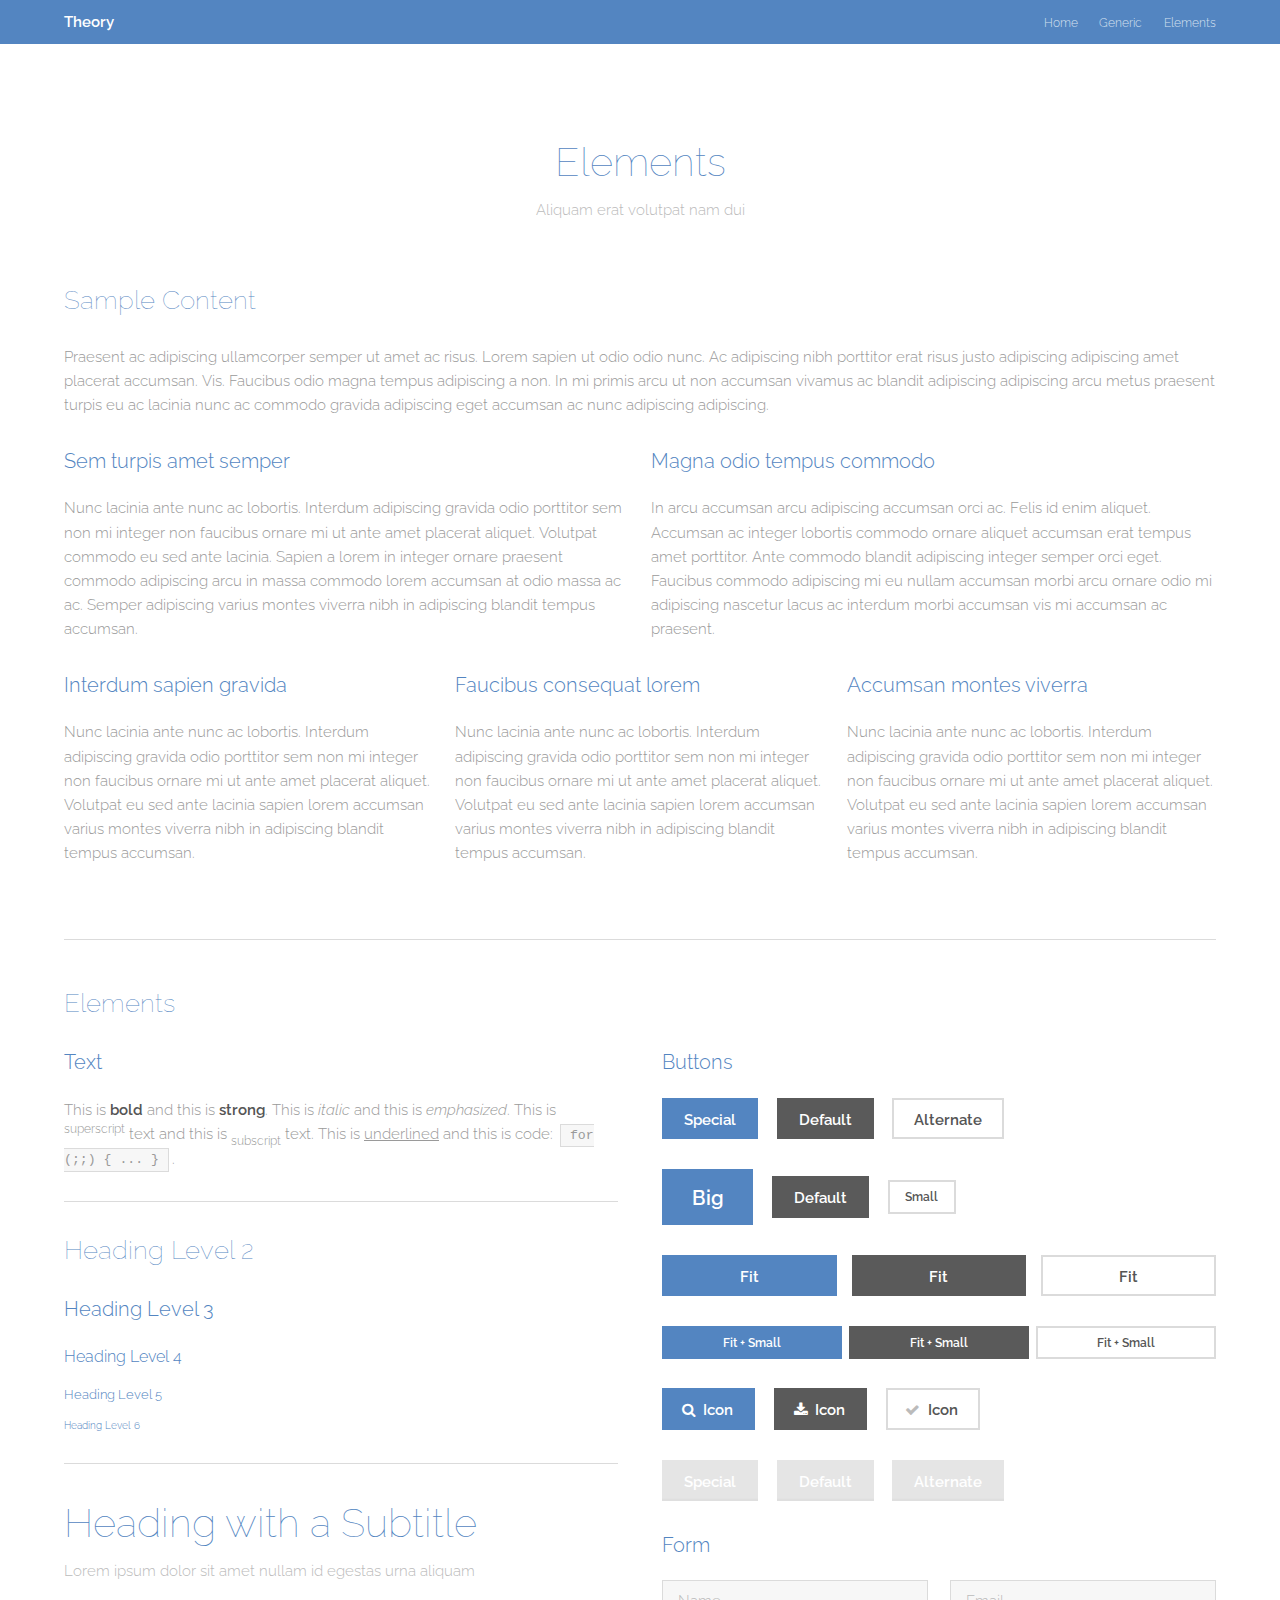
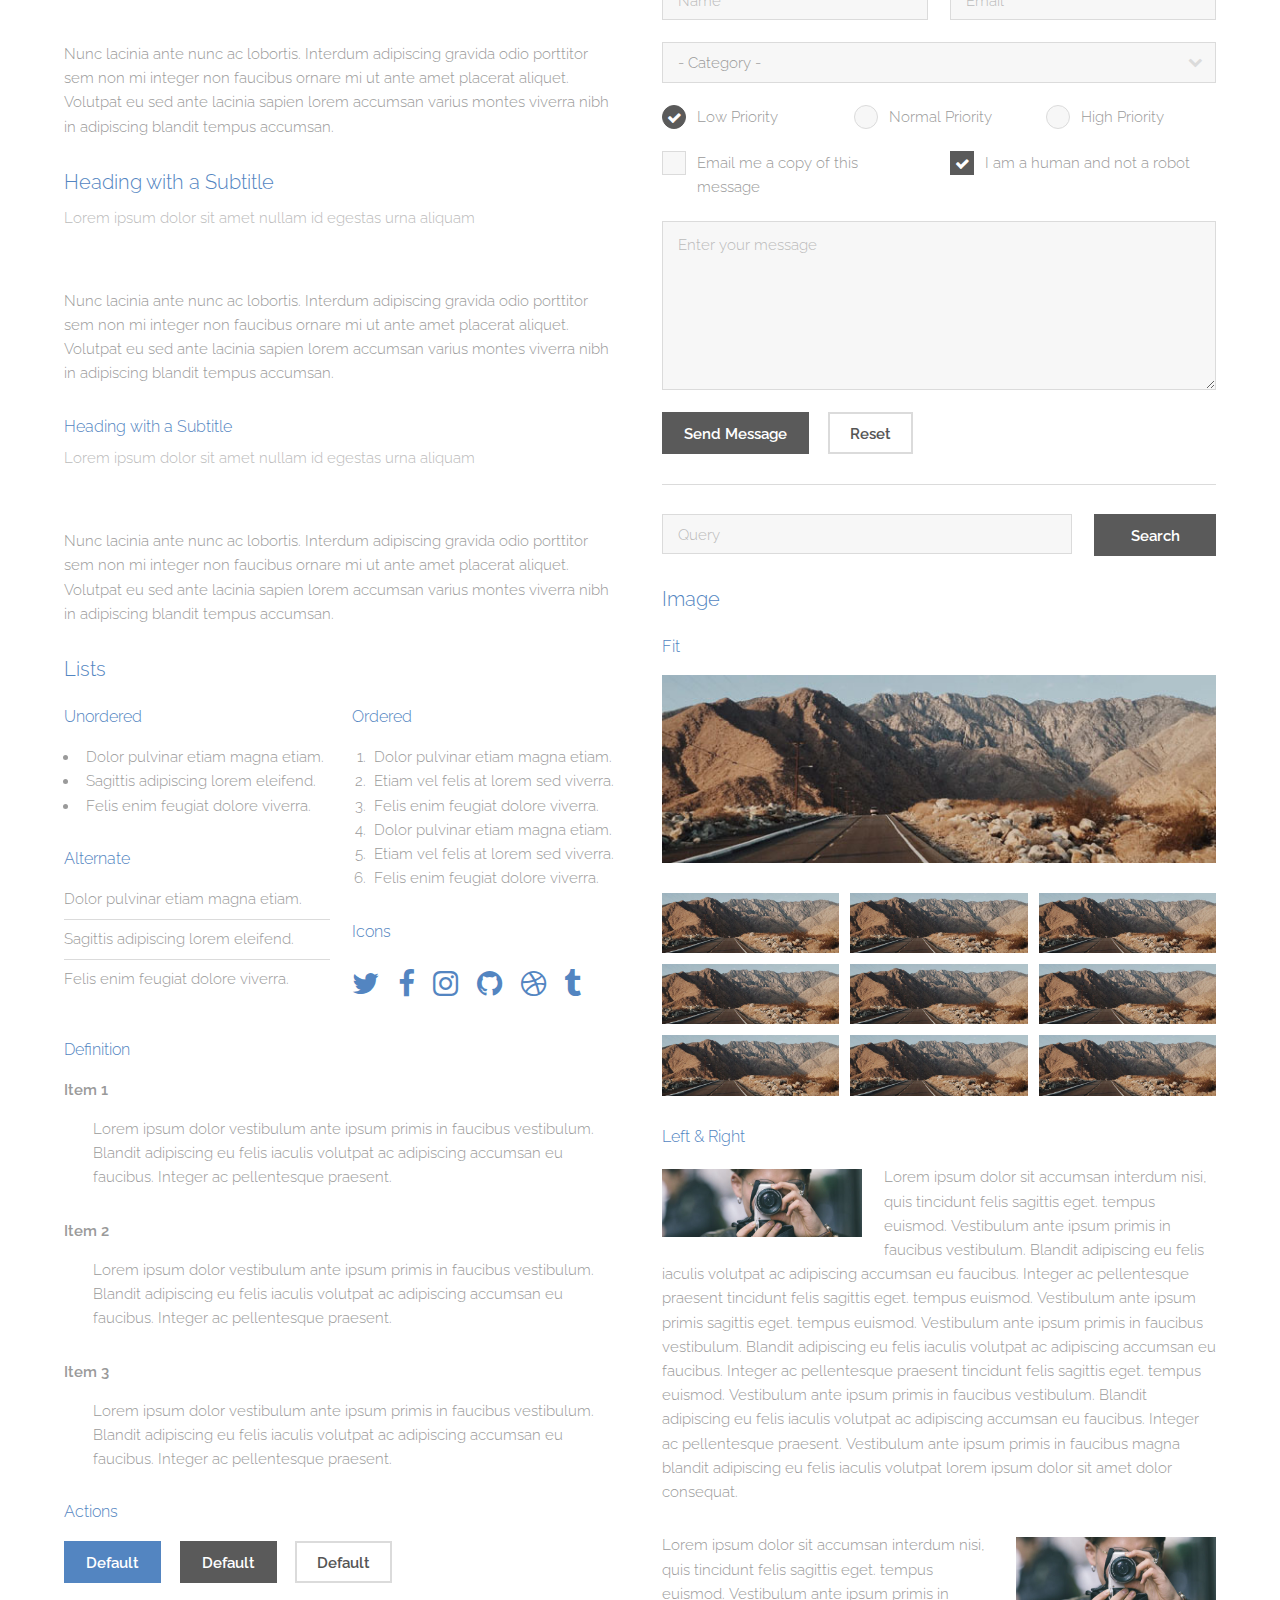
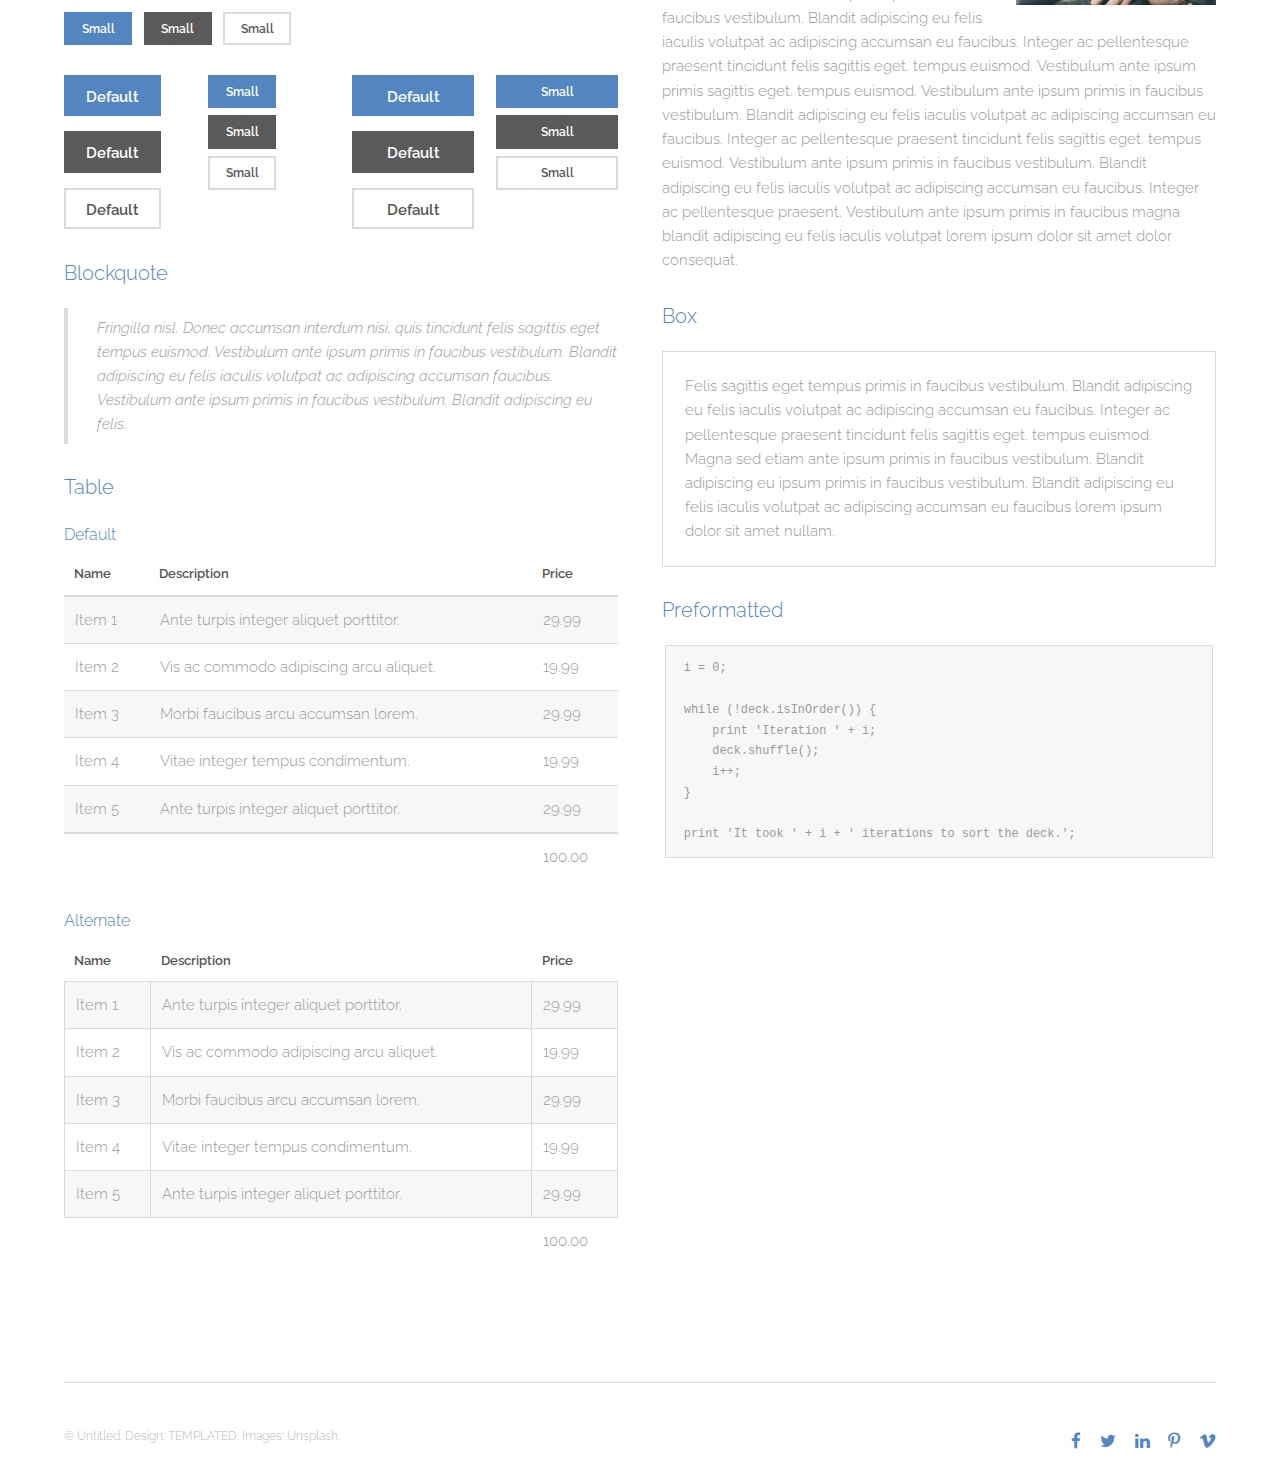
==== contact.html @ aeb9e00b "First commit" ====
<!DOCTYPE HTML>
<!--
	Theory by TEMPLATED
	templated.co @templatedco
	Released for free under the Creative Commons Attribution 3.0 license (templated.co/license)
-->
<html>
	<head>
		<title>Elements - Theory by TEMPLATED</title>
		<meta charset="utf-8" />
		<meta name="viewport" content="width=device-width, initial-scale=1" />
		<link rel="stylesheet" href="assets/css/main.css" />
	</head>
	<body class="subpage">

		<!-- Header -->
			<header id="header">
				<div class="inner">
					<a href="index.html" class="logo">Theory</a>
					<nav id="nav">
						<a href="index.html">Home</a>
						<a href="generic.html">Generic</a>
						<a href="elements.html">Elements</a>
					</nav>
					<a href="#navPanel" class="navPanelToggle"><span class="fa fa-bars"></span></a>
				</div>
			</header>

		<!-- Main -->
			<section id="main" class="wrapper">
				<div class="inner">
					<header class="align-center">
						<h2>Elements</h2>
						<p>Aliquam erat volutpat nam dui </p>
					</header>

				<!-- Content -->
					<h2 id="content">Sample Content</h2>
					<p>Praesent ac adipiscing ullamcorper semper ut amet ac risus. Lorem sapien ut odio odio nunc. Ac adipiscing nibh porttitor erat risus justo adipiscing adipiscing amet placerat accumsan. Vis. Faucibus odio magna tempus adipiscing a non. In mi primis arcu ut non accumsan vivamus ac blandit adipiscing adipiscing arcu metus praesent turpis eu ac lacinia nunc ac commodo gravida adipiscing eget accumsan ac nunc adipiscing adipiscing.</p>
					<div class="row">
						<div class="6u 12u$(small)">
							<h3>Sem turpis amet semper</h3>
							<p>Nunc lacinia ante nunc ac lobortis. Interdum adipiscing gravida odio porttitor sem non mi integer non faucibus ornare mi ut ante amet placerat aliquet. Volutpat commodo eu sed ante lacinia. Sapien a lorem in integer ornare praesent commodo adipiscing arcu in massa commodo lorem accumsan at odio massa ac ac. Semper adipiscing varius montes viverra nibh in adipiscing blandit tempus accumsan.</p>
						</div>
						<div class="6u$ 12u$(small)">
							<h3>Magna odio tempus commodo</h3>
							<p>In arcu accumsan arcu adipiscing accumsan orci ac. Felis id enim aliquet. Accumsan ac integer lobortis commodo ornare aliquet accumsan erat tempus amet porttitor. Ante commodo blandit adipiscing integer semper orci eget. Faucibus commodo adipiscing mi eu nullam accumsan morbi arcu ornare odio mi adipiscing nascetur lacus ac interdum morbi accumsan vis mi accumsan ac praesent.</p>
						</div>
						<!-- Break -->
						<div class="4u 12u$(medium)">
							<h3>Interdum sapien gravida</h3>
							<p>Nunc lacinia ante nunc ac lobortis. Interdum adipiscing gravida odio porttitor sem non mi integer non faucibus ornare mi ut ante amet placerat aliquet. Volutpat eu sed ante lacinia sapien lorem accumsan varius montes viverra nibh in adipiscing blandit tempus accumsan.</p>
						</div>
						<div class="4u 12u$(medium)">
							<h3>Faucibus consequat lorem</h3>
							<p>Nunc lacinia ante nunc ac lobortis. Interdum adipiscing gravida odio porttitor sem non mi integer non faucibus ornare mi ut ante amet placerat aliquet. Volutpat eu sed ante lacinia sapien lorem accumsan varius montes viverra nibh in adipiscing blandit tempus accumsan.</p>
						</div>
						<div class="4u$ 12u$(medium)">
							<h3>Accumsan montes viverra</h3>
							<p>Nunc lacinia ante nunc ac lobortis. Interdum adipiscing gravida odio porttitor sem non mi integer non faucibus ornare mi ut ante amet placerat aliquet. Volutpat eu sed ante lacinia sapien lorem accumsan varius montes viverra nibh in adipiscing blandit tempus accumsan.</p>
						</div>
					</div>

				<hr class="major" />

				<!-- Elements -->
					<h2 id="elements">Elements</h2>
					<div class="row 200%">
						<div class="6u 12u$(medium)">

							<!-- Text stuff -->
								<h3>Text</h3>
								<p>This is <b>bold</b> and this is <strong>strong</strong>. This is <i>italic</i> and this is <em>emphasized</em>.
								This is <sup>superscript</sup> text and this is <sub>subscript</sub> text.
								This is <u>underlined</u> and this is code: <code>for (;;) { ... }</code>.</p>
								<hr />
								<h2>Heading Level 2</h2>
								<h3>Heading Level 3</h3>
								<h4>Heading Level 4</h4>
								<h5>Heading Level 5</h5>
								<h6>Heading Level 6</h6>
								<hr />
								<header>
									<h2>Heading with a Subtitle</h2>
									<p>Lorem ipsum dolor sit amet nullam id egestas urna aliquam</p>
								</header>
								<p>Nunc lacinia ante nunc ac lobortis. Interdum adipiscing gravida odio porttitor sem non mi integer non faucibus ornare mi ut ante amet placerat aliquet. Volutpat eu sed ante lacinia sapien lorem accumsan varius montes viverra nibh in adipiscing blandit tempus accumsan.</p>
								<header>
									<h3>Heading with a Subtitle</h3>
									<p>Lorem ipsum dolor sit amet nullam id egestas urna aliquam</p>
								</header>
								<p>Nunc lacinia ante nunc ac lobortis. Interdum adipiscing gravida odio porttitor sem non mi integer non faucibus ornare mi ut ante amet placerat aliquet. Volutpat eu sed ante lacinia sapien lorem accumsan varius montes viverra nibh in adipiscing blandit tempus accumsan.</p>
								<header>
									<h4>Heading with a Subtitle</h4>
									<p>Lorem ipsum dolor sit amet nullam id egestas urna aliquam</p>
								</header>
								<p>Nunc lacinia ante nunc ac lobortis. Interdum adipiscing gravida odio porttitor sem non mi integer non faucibus ornare mi ut ante amet placerat aliquet. Volutpat eu sed ante lacinia sapien lorem accumsan varius montes viverra nibh in adipiscing blandit tempus accumsan.</p>

							<!-- Lists -->
								<h3>Lists</h3>
								<div class="row">
									<div class="6u 12u$(small)">

										<h4>Unordered</h4>
										<ul>
											<li>Dolor pulvinar etiam magna etiam.</li>
											<li>Sagittis adipiscing lorem eleifend.</li>
											<li>Felis enim feugiat dolore viverra.</li>
										</ul>

										<h4>Alternate</h4>
										<ul class="alt">
											<li>Dolor pulvinar etiam magna etiam.</li>
											<li>Sagittis adipiscing lorem eleifend.</li>
											<li>Felis enim feugiat dolore viverra.</li>
										</ul>

									</div>
									<div class="6u$ 12u$(small)">

										<h4>Ordered</h4>
										<ol>
											<li>Dolor pulvinar etiam magna etiam.</li>
											<li>Etiam vel felis at lorem sed viverra.</li>
											<li>Felis enim feugiat dolore viverra.</li>
											<li>Dolor pulvinar etiam magna etiam.</li>
											<li>Etiam vel felis at lorem sed viverra.</li>
											<li>Felis enim feugiat dolore viverra.</li>
										</ol>

										<h4>Icons</h4>
										<ul class="icons">
											<li><a href="#" class="icon fa-twitter"><span class="label">Twitter</span></a></li>
											<li><a href="#" class="icon fa-facebook"><span class="label">Facebook</span></a></li>
											<li><a href="#" class="icon fa-instagram"><span class="label">Instagram</span></a></li>
											<li><a href="#" class="icon fa-github"><span class="label">Github</span></a></li>
											<li><a href="#" class="icon fa-dribbble"><span class="label">Dribbble</span></a></li>
											<li><a href="#" class="icon fa-tumblr"><span class="label">Tumblr</span></a></li>
										</ul>

									</div>
								</div>
								<h4>Definition</h4>
								<dl>
									<dt>Item 1</dt>
									<dd>
										<p>Lorem ipsum dolor vestibulum ante ipsum primis in faucibus vestibulum. Blandit adipiscing eu felis iaculis volutpat ac adipiscing accumsan eu faucibus. Integer ac pellentesque praesent.</p>
									</dd>
									<dt>Item 2</dt>
									<dd>
										<p>Lorem ipsum dolor vestibulum ante ipsum primis in faucibus vestibulum. Blandit adipiscing eu felis iaculis volutpat ac adipiscing accumsan eu faucibus. Integer ac pellentesque praesent.</p>
									</dd>
									<dt>Item 3</dt>
									<dd>
										<p>Lorem ipsum dolor vestibulum ante ipsum primis in faucibus vestibulum. Blandit adipiscing eu felis iaculis volutpat ac adipiscing accumsan eu faucibus. Integer ac pellentesque praesent.</p>
									</dd>
								</dl>

								<h4>Actions</h4>
								<ul class="actions">
									<li><a href="#" class="button special">Default</a></li>
									<li><a href="#" class="button">Default</a></li>
									<li><a href="#" class="button alt">Default</a></li>
								</ul>
								<ul class="actions small">
									<li><a href="#" class="button special small">Small</a></li>
									<li><a href="#" class="button small">Small</a></li>
									<li><a href="#" class="button alt small">Small</a></li>
								</ul>
								<div class="row">
									<div class="3u 12u$(small)">
										<ul class="actions vertical">
											<li><a href="#" class="button special">Default</a></li>
											<li><a href="#" class="button">Default</a></li>
											<li><a href="#" class="button alt">Default</a></li>
										</ul>
									</div>
									<div class="3u 12u$(small)">
										<ul class="actions vertical small">
											<li><a href="#" class="button special small">Small</a></li>
											<li><a href="#" class="button small">Small</a></li>
											<li><a href="#" class="button alt small">Small</a></li>
										</ul>
									</div>
									<div class="3u 12u$(small)">
										<ul class="actions vertical">
											<li><a href="#" class="button special fit">Default</a></li>
											<li><a href="#" class="button fit">Default</a></li>
											<li><a href="#" class="button alt fit">Default</a></li>
										</ul>
									</div>
									<div class="3u$ 12u$(small)">
										<ul class="actions vertical small">
											<li><a href="#" class="button special small fit">Small</a></li>
											<li><a href="#" class="button small fit">Small</a></li>
											<li><a href="#" class="button alt small fit">Small</a></li>
										</ul>
									</div>
								</div>

							<!-- Blockquote -->
								<h3>Blockquote</h3>
								<blockquote>Fringilla nisl. Donec accumsan interdum nisi, quis tincidunt felis sagittis eget tempus euismod. Vestibulum ante ipsum primis in faucibus vestibulum. Blandit adipiscing eu felis iaculis volutpat ac adipiscing accumsan faucibus. Vestibulum ante ipsum primis in faucibus vestibulum. Blandit adipiscing eu felis.</blockquote>

							<!-- Table -->
								<h3>Table</h3>

								<h4>Default</h4>
								<div class="table-wrapper">
									<table>
										<thead>
											<tr>
												<th>Name</th>
												<th>Description</th>
												<th>Price</th>
											</tr>
										</thead>
										<tbody>
											<tr>
												<td>Item 1</td>
												<td>Ante turpis integer aliquet porttitor.</td>
												<td>29.99</td>
											</tr>
											<tr>
												<td>Item 2</td>
												<td>Vis ac commodo adipiscing arcu aliquet.</td>
												<td>19.99</td>
											</tr>
											<tr>
												<td>Item 3</td>
												<td> Morbi faucibus arcu accumsan lorem.</td>
												<td>29.99</td>
											</tr>
											<tr>
												<td>Item 4</td>
												<td>Vitae integer tempus condimentum.</td>
												<td>19.99</td>
											</tr>
											<tr>
												<td>Item 5</td>
												<td>Ante turpis integer aliquet porttitor.</td>
												<td>29.99</td>
											</tr>
										</tbody>
										<tfoot>
											<tr>
												<td colspan="2"></td>
												<td>100.00</td>
											</tr>
										</tfoot>
									</table>
								</div>

								<h4>Alternate</h4>
								<div class="table-wrapper">
									<table class="alt">
										<thead>
											<tr>
												<th>Name</th>
												<th>Description</th>
												<th>Price</th>
											</tr>
										</thead>
										<tbody>
											<tr>
												<td>Item 1</td>
												<td>Ante turpis integer aliquet porttitor.</td>
												<td>29.99</td>
											</tr>
											<tr>
												<td>Item 2</td>
												<td>Vis ac commodo adipiscing arcu aliquet.</td>
												<td>19.99</td>
											</tr>
											<tr>
												<td>Item 3</td>
												<td> Morbi faucibus arcu accumsan lorem.</td>
												<td>29.99</td>
											</tr>
											<tr>
												<td>Item 4</td>
												<td>Vitae integer tempus condimentum.</td>
												<td>19.99</td>
											</tr>
											<tr>
												<td>Item 5</td>
												<td>Ante turpis integer aliquet porttitor.</td>
												<td>29.99</td>
											</tr>
										</tbody>
										<tfoot>
											<tr>
												<td colspan="2"></td>
												<td>100.00</td>
											</tr>
										</tfoot>
									</table>
								</div>

						</div>
						<div class="6u$ 12u$(medium)">

							<!-- Buttons -->
								<h3>Buttons</h3>
								<ul class="actions">
									<li><a href="#" class="button special">Special</a></li>
									<li><a href="#" class="button">Default</a></li>
									<li><a href="#" class="button alt">Alternate</a></li>
								</ul>
								<ul class="actions">
									<li><a href="#" class="button special big">Big</a></li>
									<li><a href="#" class="button">Default</a></li>
									<li><a href="#" class="button alt small">Small</a></li>
								</ul>
								<ul class="actions fit">
									<li><a href="#" class="button special fit">Fit</a></li>
									<li><a href="#" class="button fit">Fit</a></li>
									<li><a href="#" class="button alt fit">Fit</a></li>
								</ul>
								<ul class="actions fit small">
									<li><a href="#" class="button special fit small">Fit + Small</a></li>
									<li><a href="#" class="button fit small">Fit + Small</a></li>
									<li><a href="#" class="button alt fit small">Fit + Small</a></li>
								</ul>
								<ul class="actions">
									<li><a href="#" class="button special icon fa-search">Icon</a></li>
									<li><a href="#" class="button icon fa-download">Icon</a></li>
									<li><a href="#" class="button alt icon fa-check">Icon</a></li>
								</ul>
								<ul class="actions">
									<li><span class="button special disabled">Special</span></li>
									<li><span class="button disabled">Default</span></li>
									<li><span class="button alt disabled">Alternate</span></li>
								</ul>

							<!-- Form -->
								<h3>Form</h3>

								<form method="post" action="#">
									<div class="row uniform">
										<div class="6u 12u$(xsmall)">
											<input type="text" name="name" id="name" value="" placeholder="Name" />
										</div>
										<div class="6u$ 12u$(xsmall)">
											<input type="email" name="email" id="email" value="" placeholder="Email" />
										</div>
										<!-- Break -->
										<div class="12u$">
											<div class="select-wrapper">
												<select name="category" id="category">
													<option value="">- Category -</option>
													<option value="1">Manufacturing</option>
													<option value="1">Shipping</option>
													<option value="1">Administration</option>
													<option value="1">Human Resources</option>
												</select>
											</div>
										</div>
										<!-- Break -->
										<div class="4u 12u$(small)">
											<input type="radio" id="priority-low" name="priority" checked>
											<label for="priority-low">Low Priority</label>
										</div>
										<div class="4u 12u$(small)">
											<input type="radio" id="priority-normal" name="priority">
											<label for="priority-normal">Normal Priority</label>
										</div>
										<div class="4u$ 12u$(small)">
											<input type="radio" id="priority-high" name="priority">
											<label for="priority-high">High Priority</label>
										</div>
										<!-- Break -->
										<div class="6u 12u$(small)">
											<input type="checkbox" id="copy" name="copy">
											<label for="copy">Email me a copy of this message</label>
										</div>
										<div class="6u$ 12u$(small)">
											<input type="checkbox" id="human" name="human" checked>
											<label for="human">I am a human and not a robot</label>
										</div>
										<!-- Break -->
										<div class="12u$">
											<textarea name="message" id="message" placeholder="Enter your message" rows="6"></textarea>
										</div>
										<!-- Break -->
										<div class="12u$">
											<ul class="actions">
												<li><input type="submit" value="Send Message" /></li>
												<li><input type="reset" value="Reset" class="alt" /></li>
											</ul>
										</div>
									</div>
								</form>

								<hr />

								<form method="post" action="#">
									<div class="row uniform">
										<div class="9u 12u$(small)">
											<input type="text" name="query" id="query" value="" placeholder="Query" />
										</div>
										<div class="3u$ 12u$(small)">
											<input type="submit" value="Search" class="fit" />
										</div>
									</div>
								</form>

							<!-- Image -->
								<h3>Image</h3>

								<h4>Fit</h4>
								<span class="image fit"><img src="images/pic01.jpg" alt="" /></span>
								<div class="box alt">
									<div class="row 50% uniform">
										<div class="4u"><span class="image fit"><img src="images/pic01.jpg" alt="" /></span></div>
										<div class="4u"><span class="image fit"><img src="images/pic01.jpg" alt="" /></span></div>
										<div class="4u$"><span class="image fit"><img src="images/pic01.jpg" alt="" /></span></div>
										<!-- Break -->
										<div class="4u"><span class="image fit"><img src="images/pic01.jpg" alt="" /></span></div>
										<div class="4u"><span class="image fit"><img src="images/pic01.jpg" alt="" /></span></div>
										<div class="4u$"><span class="image fit"><img src="images/pic01.jpg" alt="" /></span></div>
										<!-- Break -->
										<div class="4u"><span class="image fit"><img src="images/pic01.jpg" alt="" /></span></div>
										<div class="4u"><span class="image fit"><img src="images/pic01.jpg" alt="" /></span></div>
										<div class="4u$"><span class="image fit"><img src="images/pic01.jpg" alt="" /></span></div>
									</div>
								</div>

								<h4>Left &amp; Right</h4>
								<p><span class="image left"><img src="images/pic02.jpg" alt="" /></span>Lorem ipsum dolor sit accumsan interdum nisi, quis tincidunt felis sagittis eget. tempus euismod. Vestibulum ante ipsum primis in faucibus vestibulum. Blandit adipiscing eu felis iaculis volutpat ac adipiscing accumsan eu faucibus. Integer ac pellentesque praesent tincidunt felis sagittis eget. tempus euismod. Vestibulum ante ipsum primis sagittis eget. tempus euismod. Vestibulum ante ipsum primis in faucibus vestibulum. Blandit adipiscing eu felis iaculis volutpat ac adipiscing accumsan eu faucibus. Integer ac pellentesque praesent tincidunt felis sagittis eget. tempus euismod. Vestibulum ante ipsum primis in faucibus vestibulum. Blandit adipiscing eu felis iaculis volutpat ac adipiscing accumsan eu faucibus. Integer ac pellentesque praesent. Vestibulum ante ipsum primis in faucibus magna blandit adipiscing eu felis iaculis volutpat lorem ipsum dolor sit amet dolor consequat.</p>
								<p><span class="image right"><img src="images/pic02.jpg" alt="" /></span>Lorem ipsum dolor sit accumsan interdum nisi, quis tincidunt felis sagittis eget. tempus euismod. Vestibulum ante ipsum primis in faucibus vestibulum. Blandit adipiscing eu felis iaculis volutpat ac adipiscing accumsan eu faucibus. Integer ac pellentesque praesent tincidunt felis sagittis eget. tempus euismod. Vestibulum ante ipsum primis sagittis eget. tempus euismod. Vestibulum ante ipsum primis in faucibus vestibulum. Blandit adipiscing eu felis iaculis volutpat ac adipiscing accumsan eu faucibus. Integer ac pellentesque praesent tincidunt felis sagittis eget. tempus euismod. Vestibulum ante ipsum primis in faucibus vestibulum. Blandit adipiscing eu felis iaculis volutpat ac adipiscing accumsan eu faucibus. Integer ac pellentesque praesent. Vestibulum ante ipsum primis in faucibus magna blandit adipiscing eu felis iaculis volutpat lorem ipsum dolor sit amet dolor consequat.</p>

							<!-- Box -->
								<h3>Box</h3>
								<div class="box">
									<p>Felis sagittis eget tempus primis in faucibus vestibulum. Blandit adipiscing eu felis iaculis volutpat ac adipiscing accumsan eu faucibus. Integer ac pellentesque praesent tincidunt felis sagittis eget. tempus euismod. Magna sed etiam ante ipsum primis in faucibus vestibulum. Blandit adipiscing eu ipsum primis in faucibus vestibulum. Blandit adipiscing eu felis iaculis volutpat ac adipiscing accumsan eu faucibus lorem ipsum dolor sit amet nullam.</p>
								</div>

							<!-- Preformatted Code -->
								<h3>Preformatted</h3>
								<pre><code>i = 0;

while (!deck.isInOrder()) {
    print 'Iteration ' + i;
    deck.shuffle();
    i++;
}

print 'It took ' + i + ' iterations to sort the deck.';
</code></pre>

						</div>
					</div>

				</div>
			</section>

		<!-- Footer -->
			<footer id="footer">
				<div class="inner">
					<div class="flex">
						<div class="copyright">
							&copy; Untitled. Design: <a href="https://templated.co">TEMPLATED</a>. Images: <a href="https://unsplash.com">Unsplash</a>.
						</div>
						<ul class="icons">
							<li><a href="#" class="icon fa-facebook"><span class="label">Facebook</span></a></li>
							<li><a href="#" class="icon fa-twitter"><span class="label">Twitter</span></a></li>
							<li><a href="#" class="icon fa-linkedin"><span class="label">linkedIn</span></a></li>
							<li><a href="#" class="icon fa-pinterest-p"><span class="label">Pinterest</span></a></li>
							<li><a href="#" class="icon fa-vimeo"><span class="label">Vimeo</span></a></li>
						</ul>
					</div>
				</div>
			</footer>

		<!-- Scripts -->
			<script src="assets/js/jquery.min.js"></script>
			<script src="assets/js/skel.min.js"></script>
			<script src="assets/js/util.js"></script>
			<script src="assets/js/main.js"></script>

	</body>
</html>
---- assets/css/main.css ----
@charset "UTF-8";
@import url(font-awesome.min.css);
@import "https://fonts.googleapis.com/css?family=Raleway:100,300,600";

/*
	Theory by TEMPLATED
	templated.co @templatedco
	Released for free under the Creative Commons Attribution 3.0 license (templated.co/license)
*/

/* Reset */

	html, body, div, span, applet, object, iframe, h1, h2, h3, h4, h5, h6, p, blockquote, pre, a, abbr, acronym, address, big, cite, code, del, dfn, em, img, ins, kbd, q, s, samp, small, strike, strong, sub, sup, tt, var, b, u, i, center, dl, dt, dd, ol, ul, li, fieldset, form, label, legend, table, caption, tbody, tfoot, thead, tr, th, td, article, aside, canvas, details, embed, figure, figcaption, footer, header, hgroup, menu, nav, output, ruby, section, summary, time, mark, audio, video {
		margin: 0;
		padding: 0;
		border: 0;
		font-size: 100%;
		font: inherit;
		vertical-align: baseline;
	}

	article, aside, details, figcaption, figure, footer, header, hgroup, menu, nav, section {
		display: block;
	}

	body {
		line-height: 1;
	}

	ol, ul {
		list-style: none;
	}

	blockquote, q {
		quotes: none;
	}

	blockquote:before, blockquote:after, q:before, q:after {
		content: '';
		content: none;
	}

	table {
		border-collapse: collapse;
		border-spacing: 0;
	}

	body {
		-webkit-text-size-adjust: none;
	}

/* Box Model */

	*, *:before, *:after {
		-moz-box-sizing: border-box;
		-webkit-box-sizing: border-box;
		box-sizing: border-box;
	}

/* Containers */

	.container {
		margin-left: auto;
		margin-right: auto;
	}

	.container.\31 25\25 {
		width: 100%;
		max-width: 100em;
		min-width: 80em;
	}

	.container.\37 5\25 {
		width: 60em;
	}

	.container.\35 0\25 {
		width: 40em;
	}

	.container.\32 5\25 {
		width: 20em;
	}

	.container {
		width: 80em;
	}

	@media screen and (max-width: 1680px) {

		.container.\31 25\25 {
			width: 100%;
			max-width: 100em;
			min-width: 80em;
		}

		.container.\37 5\25 {
			width: 60em;
		}

		.container.\35 0\25 {
			width: 40em;
		}

		.container.\32 5\25 {
			width: 20em;
		}

		.container {
			width: 80em;
		}

	}

	@media screen and (max-width: 1280px) {

		.container.\31 25\25 {
			width: 100%;
			max-width: 81.25em;
			min-width: 65em;
		}

		.container.\37 5\25 {
			width: 48.75em;
		}

		.container.\35 0\25 {
			width: 32.5em;
		}

		.container.\32 5\25 {
			width: 16.25em;
		}

		.container {
			width: 65em;
		}

	}

	@media screen and (max-width: 980px) {

		.container.\31 25\25 {
			width: 100%;
			max-width: 112.5%;
			min-width: 90%;
		}

		.container.\37 5\25 {
			width: 67.5%;
		}

		.container.\35 0\25 {
			width: 45%;
		}

		.container.\32 5\25 {
			width: 22.5%;
		}

		.container {
			width: 90%;
		}

	}

	@media screen and (max-width: 736px) {

		.container.\31 25\25 {
			width: 100%;
			max-width: 112.5%;
			min-width: 90%;
		}

		.container.\37 5\25 {
			width: 67.5%;
		}

		.container.\35 0\25 {
			width: 45%;
		}

		.container.\32 5\25 {
			width: 22.5%;
		}

		.container {
			width: 90% !important;
		}

	}

	@media screen and (max-width: 480px) {

		.container.\31 25\25 {
			width: 100%;
			max-width: 112.5%;
			min-width: 90%;
		}

		.container.\37 5\25 {
			width: 67.5%;
		}

		.container.\35 0\25 {
			width: 45%;
		}

		.container.\32 5\25 {
			width: 22.5%;
		}

		.container {
			width: 90% !important;
		}

	}

/* Grid */

	.row {
		border-bottom: solid 1px transparent;
		-moz-box-sizing: border-box;
		-webkit-box-sizing: border-box;
		box-sizing: border-box;
	}

	.row > * {
		float: left;
		-moz-box-sizing: border-box;
		-webkit-box-sizing: border-box;
		box-sizing: border-box;
	}

	.row:after, .row:before {
		content: '';
		display: block;
		clear: both;
		height: 0;
	}

	.row.uniform > * > :first-child {
		margin-top: 0;
	}

	.row.uniform > * > :last-child {
		margin-bottom: 0;
	}

	.row.\30 \25 > * {
		padding: 0 0 0 0em;
	}

	.row.\30 \25 {
		margin: 0 0 -1px 0em;
	}

	.row.uniform.\30 \25 > * {
		padding: 0em 0 0 0em;
	}

	.row.uniform.\30 \25 {
		margin: 0em 0 -1px 0em;
	}

	.row > * {
		padding: 0 0 0 2em;
	}

	.row {
		margin: 0 0 -1px -2em;
	}

	.row.uniform > * {
		padding: 2em 0 0 2em;
	}

	.row.uniform {
		margin: -2em 0 -1px -2em;
	}

	.row.\32 00\25 > * {
		padding: 0 0 0 4em;
	}

	.row.\32 00\25 {
		margin: 0 0 -1px -4em;
	}

	.row.uniform.\32 00\25 > * {
		padding: 4em 0 0 4em;
	}

	.row.uniform.\32 00\25 {
		margin: -4em 0 -1px -4em;
	}

	.row.\31 50\25 > * {
		padding: 0 0 0 3em;
	}

	.row.\31 50\25 {
		margin: 0 0 -1px -3em;
	}

	.row.uniform.\31 50\25 > * {
		padding: 3em 0 0 3em;
	}

	.row.uniform.\31 50\25 {
		margin: -3em 0 -1px -3em;
	}

	.row.\35 0\25 > * {
		padding: 0 0 0 1em;
	}

	.row.\35 0\25 {
		margin: 0 0 -1px -1em;
	}

	.row.uniform.\35 0\25 > * {
		padding: 1em 0 0 1em;
	}

	.row.uniform.\35 0\25 {
		margin: -1em 0 -1px -1em;
	}

	.row.\32 5\25 > * {
		padding: 0 0 0 0.5em;
	}

	.row.\32 5\25 {
		margin: 0 0 -1px -0.5em;
	}

	.row.uniform.\32 5\25 > * {
		padding: 0.5em 0 0 0.5em;
	}

	.row.uniform.\32 5\25 {
		margin: -0.5em 0 -1px -0.5em;
	}

	.\31 2u, .\31 2u\24 {
		width: 100%;
		clear: none;
		margin-left: 0;
	}

	.\31 1u, .\31 1u\24 {
		width: 91.6666666667%;
		clear: none;
		margin-left: 0;
	}

	.\31 0u, .\31 0u\24 {
		width: 83.3333333333%;
		clear: none;
		margin-left: 0;
	}

	.\39 u, .\39 u\24 {
		width: 75%;
		clear: none;
		margin-left: 0;
	}

	.\38 u, .\38 u\24 {
		width: 66.6666666667%;
		clear: none;
		margin-left: 0;
	}

	.\37 u, .\37 u\24 {
		width: 58.3333333333%;
		clear: none;
		margin-left: 0;
	}

	.\36 u, .\36 u\24 {
		width: 50%;
		clear: none;
		margin-left: 0;
	}

	.\35 u, .\35 u\24 {
		width: 41.6666666667%;
		clear: none;
		margin-left: 0;
	}

	.\34 u, .\34 u\24 {
		width: 33.3333333333%;
		clear: none;
		margin-left: 0;
	}

	.\33 u, .\33 u\24 {
		width: 25%;
		clear: none;
		margin-left: 0;
	}

	.\32 u, .\32 u\24 {
		width: 16.6666666667%;
		clear: none;
		margin-left: 0;
	}

	.\31 u, .\31 u\24 {
		width: 8.3333333333%;
		clear: none;
		margin-left: 0;
	}

	.\31 2u\24 + *,
	.\31 1u\24 + *,
	.\31 0u\24 + *,
	.\39 u\24 + *,
	.\38 u\24 + *,
	.\37 u\24 + *,
	.\36 u\24 + *,
	.\35 u\24 + *,
	.\34 u\24 + *,
	.\33 u\24 + *,
	.\32 u\24 + *,
	.\31 u\24 + * {
		clear: left;
	}

	.\-11u {
		margin-left: 91.66667%;
	}

	.\-10u {
		margin-left: 83.33333%;
	}

	.\-9u {
		margin-left: 75%;
	}

	.\-8u {
		margin-left: 66.66667%;
	}

	.\-7u {
		margin-left: 58.33333%;
	}

	.\-6u {
		margin-left: 50%;
	}

	.\-5u {
		margin-left: 41.66667%;
	}

	.\-4u {
		margin-left: 33.33333%;
	}

	.\-3u {
		margin-left: 25%;
	}

	.\-2u {
		margin-left: 16.66667%;
	}

	.\-1u {
		margin-left: 8.33333%;
	}

	@media screen and (max-width: 1680px) {

		.row > * {
			padding: 0 0 0 2em;
		}

		.row {
			margin: 0 0 -1px -2em;
		}

		.row.uniform > * {
			padding: 2em 0 0 2em;
		}

		.row.uniform {
			margin: -2em 0 -1px -2em;
		}

		.row.\32 00\25 > * {
			padding: 0 0 0 4em;
		}

		.row.\32 00\25 {
			margin: 0 0 -1px -4em;
		}

		.row.uniform.\32 00\25 > * {
			padding: 4em 0 0 4em;
		}

		.row.uniform.\32 00\25 {
			margin: -4em 0 -1px -4em;
		}

		.row.\31 50\25 > * {
			padding: 0 0 0 3em;
		}

		.row.\31 50\25 {
			margin: 0 0 -1px -3em;
		}

		.row.uniform.\31 50\25 > * {
			padding: 3em 0 0 3em;
		}

		.row.uniform.\31 50\25 {
			margin: -3em 0 -1px -3em;
		}

		.row.\35 0\25 > * {
			padding: 0 0 0 1em;
		}

		.row.\35 0\25 {
			margin: 0 0 -1px -1em;
		}

		.row.uniform.\35 0\25 > * {
			padding: 1em 0 0 1em;
		}

		.row.uniform.\35 0\25 {
			margin: -1em 0 -1px -1em;
		}

		.row.\32 5\25 > * {
			padding: 0 0 0 0.5em;
		}

		.row.\32 5\25 {
			margin: 0 0 -1px -0.5em;
		}

		.row.uniform.\32 5\25 > * {
			padding: 0.5em 0 0 0.5em;
		}

		.row.uniform.\32 5\25 {
			margin: -0.5em 0 -1px -0.5em;
		}

		.\31 2u\28xlarge\29, .\31 2u\24\28xlarge\29 {
			width: 100%;
			clear: none;
			margin-left: 0;
		}

		.\31 1u\28xlarge\29, .\31 1u\24\28xlarge\29 {
			width: 91.6666666667%;
			clear: none;
			margin-left: 0;
		}

		.\31 0u\28xlarge\29, .\31 0u\24\28xlarge\29 {
			width: 83.3333333333%;
			clear: none;
			margin-left: 0;
		}

		.\39 u\28xlarge\29, .\39 u\24\28xlarge\29 {
			width: 75%;
			clear: none;
			margin-left: 0;
		}

		.\38 u\28xlarge\29, .\38 u\24\28xlarge\29 {
			width: 66.6666666667%;
			clear: none;
			margin-left: 0;
		}

		.\37 u\28xlarge\29, .\37 u\24\28xlarge\29 {
			width: 58.3333333333%;
			clear: none;
			margin-left: 0;
		}

		.\36 u\28xlarge\29, .\36 u\24\28xlarge\29 {
			width: 50%;
			clear: none;
			margin-left: 0;
		}

		.\35 u\28xlarge\29, .\35 u\24\28xlarge\29 {
			width: 41.6666666667%;
			clear: none;
			margin-left: 0;
		}

		.\34 u\28xlarge\29, .\34 u\24\28xlarge\29 {
			width: 33.3333333333%;
			clear: none;
			margin-left: 0;
		}

		.\33 u\28xlarge\29, .\33 u\24\28xlarge\29 {
			width: 25%;
			clear: none;
			margin-left: 0;
		}

		.\32 u\28xlarge\29, .\32 u\24\28xlarge\29 {
			width: 16.6666666667%;
			clear: none;
			margin-left: 0;
		}

		.\31 u\28xlarge\29, .\31 u\24\28xlarge\29 {
			width: 8.3333333333%;
			clear: none;
			margin-left: 0;
		}

		.\31 2u\24\28xlarge\29 + *,
		.\31 1u\24\28xlarge\29 + *,
		.\31 0u\24\28xlarge\29 + *,
		.\39 u\24\28xlarge\29 + *,
		.\38 u\24\28xlarge\29 + *,
		.\37 u\24\28xlarge\29 + *,
		.\36 u\24\28xlarge\29 + *,
		.\35 u\24\28xlarge\29 + *,
		.\34 u\24\28xlarge\29 + *,
		.\33 u\24\28xlarge\29 + *,
		.\32 u\24\28xlarge\29 + *,
		.\31 u\24\28xlarge\29 + * {
			clear: left;
		}

		.\-11u\28xlarge\29 {
			margin-left: 91.66667%;
		}

		.\-10u\28xlarge\29 {
			margin-left: 83.33333%;
		}

		.\-9u\28xlarge\29 {
			margin-left: 75%;
		}

		.\-8u\28xlarge\29 {
			margin-left: 66.66667%;
		}

		.\-7u\28xlarge\29 {
			margin-left: 58.33333%;
		}

		.\-6u\28xlarge\29 {
			margin-left: 50%;
		}

		.\-5u\28xlarge\29 {
			margin-left: 41.66667%;
		}

		.\-4u\28xlarge\29 {
			margin-left: 33.33333%;
		}

		.\-3u\28xlarge\29 {
			margin-left: 25%;
		}

		.\-2u\28xlarge\29 {
			margin-left: 16.66667%;
		}

		.\-1u\28xlarge\29 {
			margin-left: 8.33333%;
		}

	}

	@media screen and (max-width: 1280px) {

		.row > * {
			padding: 0 0 0 1.5em;
		}

		.row {
			margin: 0 0 -1px -1.5em;
		}

		.row.uniform > * {
			padding: 1.5em 0 0 1.5em;
		}

		.row.uniform {
			margin: -1.5em 0 -1px -1.5em;
		}

		.row.\32 00\25 > * {
			padding: 0 0 0 3em;
		}

		.row.\32 00\25 {
			margin: 0 0 -1px -3em;
		}

		.row.uniform.\32 00\25 > * {
			padding: 3em 0 0 3em;
		}

		.row.uniform.\32 00\25 {
			margin: -3em 0 -1px -3em;
		}

		.row.\31 50\25 > * {
			padding: 0 0 0 2.25em;
		}

		.row.\31 50\25 {
			margin: 0 0 -1px -2.25em;
		}

		.row.uniform.\31 50\25 > * {
			padding: 2.25em 0 0 2.25em;
		}

		.row.uniform.\31 50\25 {
			margin: -2.25em 0 -1px -2.25em;
		}

		.row.\35 0\25 > * {
			padding: 0 0 0 0.75em;
		}

		.row.\35 0\25 {
			margin: 0 0 -1px -0.75em;
		}

		.row.uniform.\35 0\25 > * {
			padding: 0.75em 0 0 0.75em;
		}

		.row.uniform.\35 0\25 {
			margin: -0.75em 0 -1px -0.75em;
		}

		.row.\32 5\25 > * {
			padding: 0 0 0 0.375em;
		}

		.row.\32 5\25 {
			margin: 0 0 -1px -0.375em;
		}

		.row.uniform.\32 5\25 > * {
			padding: 0.375em 0 0 0.375em;
		}

		.row.uniform.\32 5\25 {
			margin: -0.375em 0 -1px -0.375em;
		}

		.\31 2u\28large\29, .\31 2u\24\28large\29 {
			width: 100%;
			clear: none;
			margin-left: 0;
		}

		.\31 1u\28large\29, .\31 1u\24\28large\29 {
			width: 91.6666666667%;
			clear: none;
			margin-left: 0;
		}

		.\31 0u\28large\29, .\31 0u\24\28large\29 {
			width: 83.3333333333%;
			clear: none;
			margin-left: 0;
		}

		.\39 u\28large\29, .\39 u\24\28large\29 {
			width: 75%;
			clear: none;
			margin-left: 0;
		}

		.\38 u\28large\29, .\38 u\24\28large\29 {
			width: 66.6666666667%;
			clear: none;
			margin-left: 0;
		}

		.\37 u\28large\29, .\37 u\24\28large\29 {
			width: 58.3333333333%;
			clear: none;
			margin-left: 0;
		}

		.\36 u\28large\29, .\36 u\24\28large\29 {
			width: 50%;
			clear: none;
			margin-left: 0;
		}

		.\35 u\28large\29, .\35 u\24\28large\29 {
			width: 41.6666666667%;
			clear: none;
			margin-left: 0;
		}

		.\34 u\28large\29, .\34 u\24\28large\29 {
			width: 33.3333333333%;
			clear: none;
			margin-left: 0;
		}

		.\33 u\28large\29, .\33 u\24\28large\29 {
			width: 25%;
			clear: none;
			margin-left: 0;
		}

		.\32 u\28large\29, .\32 u\24\28large\29 {
			width: 16.6666666667%;
			clear: none;
			margin-left: 0;
		}

		.\31 u\28large\29, .\31 u\24\28large\29 {
			width: 8.3333333333%;
			clear: none;
			margin-left: 0;
		}

		.\31 2u\24\28large\29 + *,
		.\31 1u\24\28large\29 + *,
		.\31 0u\24\28large\29 + *,
		.\39 u\24\28large\29 + *,
		.\38 u\24\28large\29 + *,
		.\37 u\24\28large\29 + *,
		.\36 u\24\28large\29 + *,
		.\35 u\24\28large\29 + *,
		.\34 u\24\28large\29 + *,
		.\33 u\24\28large\29 + *,
		.\32 u\24\28large\29 + *,
		.\31 u\24\28large\29 + * {
			clear: left;
		}

		.\-11u\28large\29 {
			margin-left: 91.66667%;
		}

		.\-10u\28large\29 {
			margin-left: 83.33333%;
		}

		.\-9u\28large\29 {
			margin-left: 75%;
		}

		.\-8u\28large\29 {
			margin-left: 66.66667%;
		}

		.\-7u\28large\29 {
			margin-left: 58.33333%;
		}

		.\-6u\28large\29 {
			margin-left: 50%;
		}

		.\-5u\28large\29 {
			margin-left: 41.66667%;
		}

		.\-4u\28large\29 {
			margin-left: 33.33333%;
		}

		.\-3u\28large\29 {
			margin-left: 25%;
		}

		.\-2u\28large\29 {
			margin-left: 16.66667%;
		}

		.\-1u\28large\29 {
			margin-left: 8.33333%;
		}

	}

	@media screen and (max-width: 980px) {

		.row > * {
			padding: 0 0 0 1.5em;
		}

		.row {
			margin: 0 0 -1px -1.5em;
		}

		.row.uniform > * {
			padding: 1.5em 0 0 1.5em;
		}

		.row.uniform {
			margin: -1.5em 0 -1px -1.5em;
		}

		.row.\32 00\25 > * {
			padding: 0 0 0 3em;
		}

		.row.\32 00\25 {
			margin: 0 0 -1px -3em;
		}

		.row.uniform.\32 00\25 > * {
			padding: 3em 0 0 3em;
		}

		.row.uniform.\32 00\25 {
			margin: -3em 0 -1px -3em;
		}

		.row.\31 50\25 > * {
			padding: 0 0 0 2.25em;
		}

		.row.\31 50\25 {
			margin: 0 0 -1px -2.25em;
		}

		.row.uniform.\31 50\25 > * {
			padding: 2.25em 0 0 2.25em;
		}

		.row.uniform.\31 50\25 {
			margin: -2.25em 0 -1px -2.25em;
		}

		.row.\35 0\25 > * {
			padding: 0 0 0 0.75em;
		}

		.row.\35 0\25 {
			margin: 0 0 -1px -0.75em;
		}

		.row.uniform.\35 0\25 > * {
			padding: 0.75em 0 0 0.75em;
		}

		.row.uniform.\35 0\25 {
			margin: -0.75em 0 -1px -0.75em;
		}

		.row.\32 5\25 > * {
			padding: 0 0 0 0.375em;
		}

		.row.\32 5\25 {
			margin: 0 0 -1px -0.375em;
		}

		.row.uniform.\32 5\25 > * {
			padding: 0.375em 0 0 0.375em;
		}

		.row.uniform.\32 5\25 {
			margin: -0.375em 0 -1px -0.375em;
		}

		.\31 2u\28medium\29, .\31 2u\24\28medium\29 {
			width: 100%;
			clear: none;
			margin-left: 0;
		}

		.\31 1u\28medium\29, .\31 1u\24\28medium\29 {
			width: 91.6666666667%;
			clear: none;
			margin-left: 0;
		}

		.\31 0u\28medium\29, .\31 0u\24\28medium\29 {
			width: 83.3333333333%;
			clear: none;
			margin-left: 0;
		}

		.\39 u\28medium\29, .\39 u\24\28medium\29 {
			width: 75%;
			clear: none;
			margin-left: 0;
		}

		.\38 u\28medium\29, .\38 u\24\28medium\29 {
			width: 66.6666666667%;
			clear: none;
			margin-left: 0;
		}

		.\37 u\28medium\29, .\37 u\24\28medium\29 {
			width: 58.3333333333%;
			clear: none;
			margin-left: 0;
		}

		.\36 u\28medium\29, .\36 u\24\28medium\29 {
			width: 50%;
			clear: none;
			margin-left: 0;
		}

		.\35 u\28medium\29, .\35 u\24\28medium\29 {
			width: 41.6666666667%;
			clear: none;
			margin-left: 0;
		}

		.\34 u\28medium\29, .\34 u\24\28medium\29 {
			width: 33.3333333333%;
			clear: none;
			margin-left: 0;
		}

		.\33 u\28medium\29, .\33 u\24\28medium\29 {
			width: 25%;
			clear: none;
			margin-left: 0;
		}

		.\32 u\28medium\29, .\32 u\24\28medium\29 {
			width: 16.6666666667%;
			clear: none;
			margin-left: 0;
		}

		.\31 u\28medium\29, .\31 u\24\28medium\29 {
			width: 8.3333333333%;
			clear: none;
			margin-left: 0;
		}

		.\31 2u\24\28medium\29 + *,
		.\31 1u\24\28medium\29 + *,
		.\31 0u\24\28medium\29 + *,
		.\39 u\24\28medium\29 + *,
		.\38 u\24\28medium\29 + *,
		.\37 u\24\28medium\29 + *,
		.\36 u\24\28medium\29 + *,
		.\35 u\24\28medium\29 + *,
		.\34 u\24\28medium\29 + *,
		.\33 u\24\28medium\29 + *,
		.\32 u\24\28medium\29 + *,
		.\31 u\24\28medium\29 + * {
			clear: left;
		}

		.\-11u\28medium\29 {
			margin-left: 91.66667%;
		}

		.\-10u\28medium\29 {
			margin-left: 83.33333%;
		}

		.\-9u\28medium\29 {
			margin-left: 75%;
		}

		.\-8u\28medium\29 {
			margin-left: 66.66667%;
		}

		.\-7u\28medium\29 {
			margin-left: 58.33333%;
		}

		.\-6u\28medium\29 {
			margin-left: 50%;
		}

		.\-5u\28medium\29 {
			margin-left: 41.66667%;
		}

		.\-4u\28medium\29 {
			margin-left: 33.33333%;
		}

		.\-3u\28medium\29 {
			margin-left: 25%;
		}

		.\-2u\28medium\29 {
			margin-left: 16.66667%;
		}

		.\-1u\28medium\29 {
			margin-left: 8.33333%;
		}

	}

	@media screen and (max-width: 736px) {

		.row > * {
			padding: 0 0 0 1.25em;
		}

		.row {
			margin: 0 0 -1px -1.25em;
		}

		.row.uniform > * {
			padding: 1.25em 0 0 1.25em;
		}

		.row.uniform {
			margin: -1.25em 0 -1px -1.25em;
		}

		.row.\32 00\25 > * {
			padding: 0 0 0 2.5em;
		}

		.row.\32 00\25 {
			margin: 0 0 -1px -2.5em;
		}

		.row.uniform.\32 00\25 > * {
			padding: 2.5em 0 0 2.5em;
		}

		.row.uniform.\32 00\25 {
			margin: -2.5em 0 -1px -2.5em;
		}

		.row.\31 50\25 > * {
			padding: 0 0 0 1.875em;
		}

		.row.\31 50\25 {
			margin: 0 0 -1px -1.875em;
		}

		.row.uniform.\31 50\25 > * {
			padding: 1.875em 0 0 1.875em;
		}

		.row.uniform.\31 50\25 {
			margin: -1.875em 0 -1px -1.875em;
		}

		.row.\35 0\25 > * {
			padding: 0 0 0 0.625em;
		}

		.row.\35 0\25 {
			margin: 0 0 -1px -0.625em;
		}

		.row.uniform.\35 0\25 > * {
			padding: 0.625em 0 0 0.625em;
		}

		.row.uniform.\35 0\25 {
			margin: -0.625em 0 -1px -0.625em;
		}

		.row.\32 5\25 > * {
			padding: 0 0 0 0.3125em;
		}

		.row.\32 5\25 {
			margin: 0 0 -1px -0.3125em;
		}

		.row.uniform.\32 5\25 > * {
			padding: 0.3125em 0 0 0.3125em;
		}

		.row.uniform.\32 5\25 {
			margin: -0.3125em 0 -1px -0.3125em;
		}

		.\31 2u\28small\29, .\31 2u\24\28small\29 {
			width: 100%;
			clear: none;
			margin-left: 0;
		}

		.\31 1u\28small\29, .\31 1u\24\28small\29 {
			width: 91.6666666667%;
			clear: none;
			margin-left: 0;
		}

		.\31 0u\28small\29, .\31 0u\24\28small\29 {
			width: 83.3333333333%;
			clear: none;
			margin-left: 0;
		}

		.\39 u\28small\29, .\39 u\24\28small\29 {
			width: 75%;
			clear: none;
			margin-left: 0;
		}

		.\38 u\28small\29, .\38 u\24\28small\29 {
			width: 66.6666666667%;
			clear: none;
			margin-left: 0;
		}

		.\37 u\28small\29, .\37 u\24\28small\29 {
			width: 58.3333333333%;
			clear: none;
			margin-left: 0;
		}

		.\36 u\28small\29, .\36 u\24\28small\29 {
			width: 50%;
			clear: none;
			margin-left: 0;
		}

		.\35 u\28small\29, .\35 u\24\28small\29 {
			width: 41.6666666667%;
			clear: none;
			margin-left: 0;
		}

		.\34 u\28small\29, .\34 u\24\28small\29 {
			width: 33.3333333333%;
			clear: none;
			margin-left: 0;
		}

		.\33 u\28small\29, .\33 u\24\28small\29 {
			width: 25%;
			clear: none;
			margin-left: 0;
		}

		.\32 u\28small\29, .\32 u\24\28small\29 {
			width: 16.6666666667%;
			clear: none;
			margin-left: 0;
		}

		.\31 u\28small\29, .\31 u\24\28small\29 {
			width: 8.3333333333%;
			clear: none;
			margin-left: 0;
		}

		.\31 2u\24\28small\29 + *,
		.\31 1u\24\28small\29 + *,
		.\31 0u\24\28small\29 + *,
		.\39 u\24\28small\29 + *,
		.\38 u\24\28small\29 + *,
		.\37 u\24\28small\29 + *,
		.\36 u\24\28small\29 + *,
		.\35 u\24\28small\29 + *,
		.\34 u\24\28small\29 + *,
		.\33 u\24\28small\29 + *,
		.\32 u\24\28small\29 + *,
		.\31 u\24\28small\29 + * {
			clear: left;
		}

		.\-11u\28small\29 {
			margin-left: 91.66667%;
		}

		.\-10u\28small\29 {
			margin-left: 83.33333%;
		}

		.\-9u\28small\29 {
			margin-left: 75%;
		}

		.\-8u\28small\29 {
			margin-left: 66.66667%;
		}

		.\-7u\28small\29 {
			margin-left: 58.33333%;
		}

		.\-6u\28small\29 {
			margin-left: 50%;
		}

		.\-5u\28small\29 {
			margin-left: 41.66667%;
		}

		.\-4u\28small\29 {
			margin-left: 33.33333%;
		}

		.\-3u\28small\29 {
			margin-left: 25%;
		}

		.\-2u\28small\29 {
			margin-left: 16.66667%;
		}

		.\-1u\28small\29 {
			margin-left: 8.33333%;
		}

	}

	@media screen and (max-width: 480px) {

		.row > * {
			padding: 0 0 0 1.25em;
		}

		.row {
			margin: 0 0 -1px -1.25em;
		}

		.row.uniform > * {
			padding: 1.25em 0 0 1.25em;
		}

		.row.uniform {
			margin: -1.25em 0 -1px -1.25em;
		}

		.row.\32 00\25 > * {
			padding: 0 0 0 2.5em;
		}

		.row.\32 00\25 {
			margin: 0 0 -1px -2.5em;
		}

		.row.uniform.\32 00\25 > * {
			padding: 2.5em 0 0 2.5em;
		}

		.row.uniform.\32 00\25 {
			margin: -2.5em 0 -1px -2.5em;
		}

		.row.\31 50\25 > * {
			padding: 0 0 0 1.875em;
		}

		.row.\31 50\25 {
			margin: 0 0 -1px -1.875em;
		}

		.row.uniform.\31 50\25 > * {
			padding: 1.875em 0 0 1.875em;
		}

		.row.uniform.\31 50\25 {
			margin: -1.875em 0 -1px -1.875em;
		}

		.row.\35 0\25 > * {
			padding: 0 0 0 0.625em;
		}

		.row.\35 0\25 {
			margin: 0 0 -1px -0.625em;
		}

		.row.uniform.\35 0\25 > * {
			padding: 0.625em 0 0 0.625em;
		}

		.row.uniform.\35 0\25 {
			margin: -0.625em 0 -1px -0.625em;
		}

		.row.\32 5\25 > * {
			padding: 0 0 0 0.3125em;
		}

		.row.\32 5\25 {
			margin: 0 0 -1px -0.3125em;
		}

		.row.uniform.\32 5\25 > * {
			padding: 0.3125em 0 0 0.3125em;
		}

		.row.uniform.\32 5\25 {
			margin: -0.3125em 0 -1px -0.3125em;
		}

		.\31 2u\28xsmall\29, .\31 2u\24\28xsmall\29 {
			width: 100%;
			clear: none;
			margin-left: 0;
		}

		.\31 1u\28xsmall\29, .\31 1u\24\28xsmall\29 {
			width: 91.6666666667%;
			clear: none;
			margin-left: 0;
		}

		.\31 0u\28xsmall\29, .\31 0u\24\28xsmall\29 {
			width: 83.3333333333%;
			clear: none;
			margin-left: 0;
		}

		.\39 u\28xsmall\29, .\39 u\24\28xsmall\29 {
			width: 75%;
			clear: none;
			margin-left: 0;
		}

		.\38 u\28xsmall\29, .\38 u\24\28xsmall\29 {
			width: 66.6666666667%;
			clear: none;
			margin-left: 0;
		}

		.\37 u\28xsmall\29, .\37 u\24\28xsmall\29 {
			width: 58.3333333333%;
			clear: none;
			margin-left: 0;
		}

		.\36 u\28xsmall\29, .\36 u\24\28xsmall\29 {
			width: 50%;
			clear: none;
			margin-left: 0;
		}

		.\35 u\28xsmall\29, .\35 u\24\28xsmall\29 {
			width: 41.6666666667%;
			clear: none;
			margin-left: 0;
		}

		.\34 u\28xsmall\29, .\34 u\24\28xsmall\29 {
			width: 33.3333333333%;
			clear: none;
			margin-left: 0;
		}

		.\33 u\28xsmall\29, .\33 u\24\28xsmall\29 {
			width: 25%;
			clear: none;
			margin-left: 0;
		}

		.\32 u\28xsmall\29, .\32 u\24\28xsmall\29 {
			width: 16.6666666667%;
			clear: none;
			margin-left: 0;
		}

		.\31 u\28xsmall\29, .\31 u\24\28xsmall\29 {
			width: 8.3333333333%;
			clear: none;
			margin-left: 0;
		}

		.\31 2u\24\28xsmall\29 + *,
		.\31 1u\24\28xsmall\29 + *,
		.\31 0u\24\28xsmall\29 + *,
		.\39 u\24\28xsmall\29 + *,
		.\38 u\24\28xsmall\29 + *,
		.\37 u\24\28xsmall\29 + *,
		.\36 u\24\28xsmall\29 + *,
		.\35 u\24\28xsmall\29 + *,
		.\34 u\24\28xsmall\29 + *,
		.\33 u\24\28xsmall\29 + *,
		.\32 u\24\28xsmall\29 + *,
		.\31 u\24\28xsmall\29 + * {
			clear: left;
		}

		.\-11u\28xsmall\29 {
			margin-left: 91.66667%;
		}

		.\-10u\28xsmall\29 {
			margin-left: 83.33333%;
		}

		.\-9u\28xsmall\29 {
			margin-left: 75%;
		}

		.\-8u\28xsmall\29 {
			margin-left: 66.66667%;
		}

		.\-7u\28xsmall\29 {
			margin-left: 58.33333%;
		}

		.\-6u\28xsmall\29 {
			margin-left: 50%;
		}

		.\-5u\28xsmall\29 {
			margin-left: 41.66667%;
		}

		.\-4u\28xsmall\29 {
			margin-left: 33.33333%;
		}

		.\-3u\28xsmall\29 {
			margin-left: 25%;
		}

		.\-2u\28xsmall\29 {
			margin-left: 16.66667%;
		}

		.\-1u\28xsmall\29 {
			margin-left: 8.33333%;
		}

	}

/* Basic */

	@-ms-viewport {
		width: device-width;
	}

	body {
		-ms-overflow-style: scrollbar;
	}

	@media screen and (max-width: 480px) {

		html, body {
			min-width: 320px;
		}

	}

	body {
		background: #fff;
	}

		body.is-loading *, body.is-loading *:before, body.is-loading *:after {
			-moz-animation: none !important;
			-webkit-animation: none !important;
			-ms-animation: none !important;
			animation: none !important;
			-moz-transition: none !important;
			-webkit-transition: none !important;
			-ms-transition: none !important;
			transition: none !important;
		}

/* Type */

	body, input, select, textarea {
		color: #9a9a9a;
		font-family: "Raleway", Arial, Helvetica, sans-serif;
		font-size: 13pt;
		font-weight: 300;
		line-height: 1.65;
	}

		@media screen and (max-width: 1680px) {

			body, input, select, textarea {
				font-size: 11pt;
			}

		}

		@media screen and (max-width: 1280px) {

			body, input, select, textarea {
				font-size: 11pt;
			}

		}

		@media screen and (max-width: 980px) {

			body, input, select, textarea {
				font-size: 12pt;
			}

		}

		@media screen and (max-width: 736px) {

			body, input, select, textarea {
				font-size: 12pt;
			}

		}

		@media screen and (max-width: 480px) {

			body, input, select, textarea {
				font-size: 12pt;
			}

		}

	a {
		color: #5385c1;
		text-decoration: underline;
	}

		a:hover {
			text-decoration: none;
		}

	strong, b {
		color: #555;
		font-weight: 600;
	}

	em, i {
		font-style: italic;
	}

	p {
		margin: 0 0 2em 0;
	}

	h1, h2, h3, h4, h5, h6 {
		color: #5385c1;
		font-weight: 300;
		line-height: 1.5;
		margin: 0 0 1em 0;
	}

		h1 a, h2 a, h3 a, h4 a, h5 a, h6 a {
			color: inherit;
			text-decoration: none;
		}

	h2 {
		font-size: 1.75em;
		font-weight: 100;
	}

	h3 {
		font-size: 1.35em;
	}

	h4 {
		font-size: 1.1em;
	}

	h5 {
		font-size: 0.9em;
	}

	h6 {
		font-size: 0.7em;
	}

	sub {
		font-size: 0.8em;
		position: relative;
		top: 0.5em;
	}

	sup {
		font-size: 0.8em;
		position: relative;
		top: -0.5em;
	}

	blockquote {
		border-left: solid 4px #dbdbdb;
		font-style: italic;
		margin: 0 0 2em 0;
		padding: 0.5em 0 0.5em 2em;
	}

	code {
		background: rgba(144, 144, 144, 0.075);
		border-radius: 0;
		border: solid 1px #dbdbdb;
		font-family: "Courier New", monospace;
		font-size: 0.9em;
		margin: 0 0.25em;
		padding: 0.25em 0.65em;
	}

	pre {
		-webkit-overflow-scrolling: touch;
		font-family: "Courier New", monospace;
		font-size: 0.9em;
		margin: 0 0 2em 0;
	}

		pre code {
			display: block;
			line-height: 1.75;
			padding: 1em 1.5em;
			overflow-x: auto;
		}

	hr {
		border: 0;
		border-bottom: solid 1px #dbdbdb;
		margin: 2em 0;
	}

		hr.major {
			margin: 3em 0;
		}

	.align-left {
		text-align: left;
	}

	.align-center {
		text-align: center;
	}

	.align-right {
		text-align: right;
	}

	.inner {
		max-width: 75em;
		margin: 0 auto;
	}

		@media screen and (max-width: 1280px) {

			.inner {
				max-width: 90%;
			}

		}

		@media screen and (max-width: 480px) {

			.inner {
				max-width: 85%;
			}

		}

/* Section/Article */

	section.special, article.special {
		text-align: center;
	}

		section.special article, article.special article {
			text-align: left;
		}

	section.wrapper, article.wrapper {
		padding: 6em 0;
	}

		section.wrapper header, article.wrapper header {
			margin-bottom: 4em;
		}

			section.wrapper header h2, article.wrapper header h2 {
				font-size: 2.75em;
				margin: 0 0 .5em 0;
			}

			section.wrapper header p, article.wrapper header p {
				font-size: 1em;
			}

		section.wrapper article header, article.wrapper article header {
			margin: 0;
		}

		section.wrapper.style1, article.wrapper.style1 {
			background: #5385c1;
			color: #bacee6;
		}

			section.wrapper.style1 header h2, article.wrapper.style1 header h2 {
				color: #fff;
			}

			section.wrapper.style1 header p, article.wrapper.style1 header p {
				color: #bacee6;
			}

			section.wrapper.style1 h3, article.wrapper.style1 h3 {
				color: #FFF;
			}

		@media screen and (max-width: 980px) {

			section.wrapper, article.wrapper {
				padding: 2em 0;
			}

		}

		@media screen and (max-width: 736px) {

			section.wrapper header, article.wrapper header {
				margin-bottom: 2em;
			}

				section.wrapper header h2, article.wrapper header h2 {
					font-size: 2em;
				}

				section.wrapper header p, article.wrapper header p {
					font-size: .9em;
				}

		}

		@media screen and (max-width: 480px) {

			section.wrapper, article.wrapper {
				text-align: center;
			}

				section.wrapper article, article.wrapper article {
					text-align: center;
				}

		}

	header p {
		color: #bbb;
		position: relative;
		margin: 0 0 1.5em 0;
	}

	header h2 + p {
		font-size: 1.25em;
		margin-top: -1em;
	}

	header h3 + p {
		font-size: 1.1em;
		margin-top: -0.8em;
	}

	header h4 + p,
	header h5 + p,
	header h6 + p {
		font-size: 0.9em;
		margin-top: -0.6em;
	}

/* Flex */

	.flex {
		display: -ms-flexbox;
		-ms-flex-wrap: wrap;
		-ms-flex-pack: justify;
		display: -moz-flex;
		display: -webkit-flex;
		display: -ms-flex;
		display: flex;
		-moz-flex-wrap: wrap;
		-webkit-flex-wrap: wrap;
		-ms-flex-wrap: wrap;
		flex-wrap: wrap;
		-moz-justify-content: space-between;
		-webkit-justify-content: space-between;
		-ms-justify-content: space-between;
		justify-content: space-between;
	}

		.flex.flex-2 article {
			width: 47%;
		}

		.flex.flex-3 article {
			position: relative;
			width: 28%;
		}

			.flex.flex-3 article:before {
				content: '';
				position: absolute;
				width: 100%;
				height: 100%;
				right: -2em;
				top: 0;
				border-right: 1px solid #dbdbdb;
				pointer-events: none;
			}

			.flex.flex-3 article:last-child:before {
				border: none;
			}

		.flex.flex-4 .box {
			width: 21%;
		}

		@media screen and (max-width: 980px) {

			.flex.flex-2 article {
				width: 100%;
				margin-bottom: 3em;
			}

				.flex.flex-2 article:last-child {
					margin-bottom: 0;
				}

			.flex.flex-3 {
				-moz-flex-direction: column;
				-webkit-flex-direction: column;
				-ms-flex-direction: column;
				flex-direction: column;
			}

				.flex.flex-3 article {
					width: 100%;
					border-bottom: 1px solid #dbdbdb;
					padding-bottom: 2.5em;
					margin-bottom: 3em;
				}

					.flex.flex-3 article:last-child {
						border: none;
						padding-bottom: 0;
						margin: 0 0 1em 0;
					}

					.flex.flex-3 article:before {
						display: none;
					}

			.flex.flex-4 .box {
				width: 47%;
			}

		}

		@media screen and (max-width: 480px) {

			.flex.flex-4 .box {
				width: 100%;
			}

		}

/* Form */

	form {
		margin: 0 0 2em 0;
	}

	label {
		color: #555;
		display: block;
		font-size: 0.9em;
		font-weight: 600;
		margin: 0 0 1em 0;
	}

	input[type="text"],
	input[type="password"],
	input[type="email"],
	input[type="tel"],
	select,
	textarea {
		-moz-appearance: none;
		-webkit-appearance: none;
		-ms-appearance: none;
		appearance: none;
		background: rgba(144, 144, 144, 0.075);
		border-radius: 0;
		border: none;
		border: solid 1px #dbdbdb;
		color: inherit;
		display: block;
		outline: 0;
		padding: 0 1em;
		text-decoration: none;
		width: 100%;
	}

		input[type="text"]:invalid,
		input[type="password"]:invalid,
		input[type="email"]:invalid,
		input[type="tel"]:invalid,
		select:invalid,
		textarea:invalid {
			box-shadow: none;
		}

		input[type="text"]:focus,
		input[type="password"]:focus,
		input[type="email"]:focus,
		input[type="tel"]:focus,
		select:focus,
		textarea:focus {
			border-color: #5385c1;
			box-shadow: 0 0 0 1px #5385c1;
		}

	.select-wrapper {
		text-decoration: none;
		display: block;
		position: relative;
	}

		.select-wrapper:before {
			content: "";
			-moz-osx-font-smoothing: grayscale;
			-webkit-font-smoothing: antialiased;
			font-family: FontAwesome;
			font-style: normal;
			font-weight: normal;
			text-transform: none !important;
		}

		.select-wrapper:before {
			color: #dbdbdb;
			display: block;
			height: 2.75em;
			line-height: 2.75em;
			pointer-events: none;
			position: absolute;
			right: 0;
			text-align: center;
			top: 0;
			width: 2.75em;
		}

		.select-wrapper select::-ms-expand {
			display: none;
		}

	input[type="text"],
	input[type="password"],
	input[type="email"],
	select {
		height: 2.75em;
	}

	textarea {
		padding: 0.75em 1em;
	}

	input[type="checkbox"],
	input[type="radio"] {
		-moz-appearance: none;
		-webkit-appearance: none;
		-ms-appearance: none;
		appearance: none;
		display: block;
		float: left;
		margin-right: -2em;
		opacity: 0;
		width: 1em;
		z-index: -1;
	}

		input[type="checkbox"] + label,
		input[type="radio"] + label {
			text-decoration: none;
			color: #9a9a9a;
			cursor: pointer;
			display: inline-block;
			font-size: 1em;
			font-weight: 300;
			padding-left: 2.4em;
			padding-right: 0.75em;
			position: relative;
		}

			input[type="checkbox"] + label:before,
			input[type="radio"] + label:before {
				-moz-osx-font-smoothing: grayscale;
				-webkit-font-smoothing: antialiased;
				font-family: FontAwesome;
				font-style: normal;
				font-weight: normal;
				text-transform: none !important;
			}

			input[type="checkbox"] + label:before,
			input[type="radio"] + label:before {
				background: rgba(144, 144, 144, 0.075);
				border-radius: 0;
				border: solid 1px #dbdbdb;
				content: '';
				display: inline-block;
				height: 1.65em;
				left: 0;
				line-height: 1.58125em;
				position: absolute;
				text-align: center;
				top: 0;
				width: 1.65em;
			}

		input[type="checkbox"]:checked + label:before,
		input[type="radio"]:checked + label:before {
			background: #5a5a5a;
			border-color: #5a5a5a;
			color: #ffffff;
			content: '\f00c';
		}

		input[type="checkbox"]:focus + label:before,
		input[type="radio"]:focus + label:before {
			border-color: #5385c1;
			box-shadow: 0 0 0 1px #5385c1;
		}

	input[type="checkbox"] + label:before {
		border-radius: 0;
	}

	input[type="radio"] + label:before {
		border-radius: 100%;
	}

	::-webkit-input-placeholder {
		color: #bbb !important;
		opacity: 1.0;
	}

	:-moz-placeholder {
		color: #bbb !important;
		opacity: 1.0;
	}

	::-moz-placeholder {
		color: #bbb !important;
		opacity: 1.0;
	}

	:-ms-input-placeholder {
		color: #bbb !important;
		opacity: 1.0;
	}

	.formerize-placeholder {
		color: #bbb !important;
		opacity: 1.0;
	}

/* Box */

	.box {
		border: solid 1px #dbdbdb;
		margin-bottom: 2em;
		padding: 1.5em;
	}

		.box > :last-child,
		.box > :last-child > :last-child,
		.box > :last-child > :last-child > :last-child {
			margin-bottom: 0;
		}

		.box.alt {
			border: 0;
			border-radius: 0;
			padding: 0;
		}

		.box.person {
			border: solid 1px rgba(255, 255, 255, 0.25);
			padding: 3em 1.5em;
		}

			.box.person h3 {
				margin: 0;
			}

			.box.person .image {
				margin-bottom: 1em;
			}

				.box.person .image img {
					max-width: 100%;
				}

/* Icon */

	.icon {
		text-decoration: none;
		border-bottom: none;
		position: relative;
	}

		.icon:before {
			-moz-osx-font-smoothing: grayscale;
			-webkit-font-smoothing: antialiased;
			font-family: FontAwesome;
			font-style: normal;
			font-weight: normal;
			text-transform: none !important;
		}

		.icon > .label {
			display: none;
		}

/* Image */

	.image {
		border-radius: 0;
		border: 0;
		display: inline-block;
		position: relative;
	}

		.image img {
			border-radius: 0;
			display: block;
		}

		.image.left, .image.right {
			max-width: 40%;
		}

			.image.left img, .image.right img {
				width: 100%;
			}

		.image.round img {
			border-radius: 100%;
		}

		.image.left {
			float: left;
			padding: 0 1.5em 1em 0;
			top: 0.25em;
		}

		.image.right {
			float: right;
			padding: 0 0 1em 1.5em;
			top: 0.25em;
		}

		.image.fit {
			display: block;
			margin: 0 0 2em 0;
			width: 100%;
		}

			.image.fit img {
				width: 100%;
			}

		.image.main {
			display: block;
			margin: 0 0 3em 0;
			width: 100%;
		}

			.image.main img {
				width: 100%;
			}

/* List */

	ol {
		list-style: decimal;
		margin: 0 0 2em 0;
		padding-left: 1.25em;
	}

		ol li {
			padding-left: 0.25em;
		}

	ul {
		list-style: disc;
		margin: 0 0 2em 0;
		padding-left: 1em;
	}

		ul li {
			padding-left: 0.5em;
		}

		ul.alt {
			list-style: none;
			padding-left: 0;
		}

			ul.alt li {
				border-top: solid 1px #dbdbdb;
				padding: 0.5em 0;
			}

				ul.alt li:first-child {
					border-top: 0;
					padding-top: 0;
				}

		ul.icons {
			cursor: default;
			list-style: none;
			padding-left: 0;
		}

			ul.icons li {
				display: inline-block;
				padding: 0 1em 0 0;
			}

				ul.icons li:last-child {
					padding-right: 0;
				}

				ul.icons li .icon:before {
					font-size: 2em;
				}

		ul.actions {
			cursor: default;
			list-style: none;
			padding-left: 0;
		}

			ul.actions li {
				display: inline-block;
				padding: 0 1em 0 0;
				vertical-align: middle;
			}

				ul.actions li:last-child {
					padding-right: 0;
				}

			ul.actions.small li {
				padding: 0 0.5em 0 0;
			}

			ul.actions.vertical li {
				display: block;
				padding: 1em 0 0 0;
			}

				ul.actions.vertical li:first-child {
					padding-top: 0;
				}

				ul.actions.vertical li > * {
					margin-bottom: 0;
				}

			ul.actions.vertical.small li {
				padding: 0.5em 0 0 0;
			}

				ul.actions.vertical.small li:first-child {
					padding-top: 0;
				}

			ul.actions.fit {
				display: table;
				margin-left: -1em;
				padding: 0;
				table-layout: fixed;
				width: calc(100% + 1em);
			}

				ul.actions.fit li {
					display: table-cell;
					padding: 0 0 0 1em;
				}

					ul.actions.fit li > * {
						margin-bottom: 0;
					}

				ul.actions.fit.small {
					margin-left: -0.5em;
					width: calc(100% + 0.5em);
				}

					ul.actions.fit.small li {
						padding: 0 0 0 0.5em;
					}

			@media screen and (max-width: 480px) {

				ul.actions {
					margin: 0 0 2em 0;
				}

					ul.actions li {
						padding: 1em 0 0 0;
						display: block;
						text-align: center;
						width: 100%;
					}

						ul.actions li:first-child {
							padding-top: 0;
						}

						ul.actions li > * {
							width: 100%;
							margin: 0 !important;
						}

							ul.actions li > *.icon:before {
								margin-left: -2em;
							}

					ul.actions.small li {
						padding: 0.5em 0 0 0;
					}

						ul.actions.small li:first-child {
							padding-top: 0;
						}

			}

	dl {
		margin: 0 0 2em 0;
	}

		dl dt {
			display: block;
			font-weight: 600;
			margin: 0 0 1em 0;
		}

		dl dd {
			margin-left: 2em;
		}

/* Table */

	.table-wrapper {
		-webkit-overflow-scrolling: touch;
		overflow-x: auto;
	}

	table {
		margin: 0 0 2em 0;
		width: 100%;
	}

		table tbody tr {
			border: solid 1px #dbdbdb;
			border-left: 0;
			border-right: 0;
		}

			table tbody tr:nth-child(2n + 1) {
				background-color: rgba(144, 144, 144, 0.075);
			}

		table td {
			padding: 0.75em 0.75em;
		}

		table th {
			color: #555;
			font-size: 0.9em;
			font-weight: 600;
			padding: 0 0.75em 0.75em 0.75em;
			text-align: left;
		}

		table thead {
			border-bottom: solid 2px #dbdbdb;
		}

		table tfoot {
			border-top: solid 2px #dbdbdb;
		}

		table.alt {
			border-collapse: separate;
		}

			table.alt tbody tr td {
				border: solid 1px #dbdbdb;
				border-left-width: 0;
				border-top-width: 0;
			}

				table.alt tbody tr td:first-child {
					border-left-width: 1px;
				}

			table.alt tbody tr:first-child td {
				border-top-width: 1px;
			}

			table.alt thead {
				border-bottom: 0;
			}

			table.alt tfoot {
				border-top: 0;
			}

/* Button */

	input[type="submit"],
	input[type="reset"],
	input[type="button"],
	button,
	.button {
		-moz-appearance: none;
		-webkit-appearance: none;
		-ms-appearance: none;
		appearance: none;
		-moz-transition: background-color 0.2s ease-in-out, color 0.2s ease-in-out;
		-webkit-transition: background-color 0.2s ease-in-out, color 0.2s ease-in-out;
		-ms-transition: background-color 0.2s ease-in-out, color 0.2s ease-in-out;
		transition: background-color 0.2s ease-in-out, color 0.2s ease-in-out;
		background-color: #5a5a5a;
		border-radius: 0;
		border: 0;
		color: #ffffff !important;
		cursor: pointer;
		display: inline-block;
		font-weight: 600;
		height: 2.85em;
		line-height: 2.95em;
		padding: 0 1.5em;
		text-align: center;
		text-decoration: none;
		white-space: nowrap;
	}

		input[type="submit"]:hover,
		input[type="reset"]:hover,
		input[type="button"]:hover,
		button:hover,
		.button:hover {
			background-color: #676767;
		}

		input[type="submit"]:active,
		input[type="reset"]:active,
		input[type="button"]:active,
		button:active,
		.button:active {
			background-color: #4d4d4d;
		}

		input[type="submit"].icon,
		input[type="reset"].icon,
		input[type="button"].icon,
		button.icon,
		.button.icon {
			padding-left: 1.35em;
		}

			input[type="submit"].icon:before,
			input[type="reset"].icon:before,
			input[type="button"].icon:before,
			button.icon:before,
			.button.icon:before {
				margin-right: 0.5em;
			}

		input[type="submit"].fit,
		input[type="reset"].fit,
		input[type="button"].fit,
		button.fit,
		.button.fit {
			display: block;
			margin: 0 0 1em 0;
			width: 100%;
		}

		input[type="submit"].small,
		input[type="reset"].small,
		input[type="button"].small,
		button.small,
		.button.small {
			font-size: 0.8em;
		}

		input[type="submit"].big,
		input[type="reset"].big,
		input[type="button"].big,
		button.big,
		.button.big {
			font-size: 1.35em;
		}

		input[type="submit"].alt,
		input[type="reset"].alt,
		input[type="button"].alt,
		button.alt,
		.button.alt {
			background-color: transparent;
			box-shadow: inset 0 0 0 2px #dbdbdb;
			color: #555 !important;
		}

			input[type="submit"].alt:hover,
			input[type="reset"].alt:hover,
			input[type="button"].alt:hover,
			button.alt:hover,
			.button.alt:hover {
				background-color: rgba(144, 144, 144, 0.075);
			}

			input[type="submit"].alt:active,
			input[type="reset"].alt:active,
			input[type="button"].alt:active,
			button.alt:active,
			.button.alt:active {
				background-color: rgba(144, 144, 144, 0.2);
			}

			input[type="submit"].alt.icon:before,
			input[type="reset"].alt.icon:before,
			input[type="button"].alt.icon:before,
			button.alt.icon:before,
			.button.alt.icon:before {
				color: #bbb;
			}

		input[type="submit"].special,
		input[type="reset"].special,
		input[type="button"].special,
		button.special,
		.button.special {
			background-color: #5385c1;
			color: #ffffff !important;
		}

			input[type="submit"].special:hover,
			input[type="reset"].special:hover,
			input[type="button"].special:hover,
			button.special:hover,
			.button.special:hover {
				background-color: #6692c8;
			}

			input[type="submit"].special:active,
			input[type="reset"].special:active,
			input[type="button"].special:active,
			button.special:active,
			.button.special:active {
				background-color: #4278b8;
			}

		input[type="submit"].disabled, input[type="submit"]:disabled,
		input[type="reset"].disabled,
		input[type="reset"]:disabled,
		input[type="button"].disabled,
		input[type="button"]:disabled,
		button.disabled,
		button:disabled,
		.button.disabled,
		.button:disabled {
			background-color: #9a9a9a !important;
			box-shadow: inset 0 -0.15em 0 0 rgba(0, 0, 0, 0.15);
			color: #fff !important;
			cursor: default;
			opacity: 0.25;
		}

		@media screen and (max-width: 480px) {

			input[type="submit"],
			input[type="reset"],
			input[type="button"],
			button,
			.button {
				padding: 0;
				width: 100%;
			}

		}

/* Header */

	.subpage {
		padding-top: 44px;
	}

		.subpage #header {
			background: #5385c1;
			top: 0;
			height: 44px;
			line-height: 44px;
			position: fixed;
		}

	#header {
		color: #d4e0ef;
		cursor: default;
		height: 3.25em;
		left: 0;
		line-height: 3.25em;
		position: absolute;
		text-align: right;
		top: 4em;
		width: 100%;
		z-index: 10001;
	}

		#header .inner {
			margin: 0 auto;
			position: relative;
		}

		#header .logo {
			color: #ffffff;
			display: inline-block;
			font-weight: 600;
			height: inherit;
			left: 0;
			line-height: inherit;
			margin: 0;
			padding: 0;
			position: absolute;
			top: 0;
			font-size: 1em;
		}

		#header a {
			-moz-transition: color 0.2s ease-in-out;
			-webkit-transition: color 0.2s ease-in-out;
			-ms-transition: color 0.2s ease-in-out;
			transition: color 0.2s ease-in-out;
			display: inline-block;
			padding: 0 0.75em;
			color: inherit;
			text-decoration: none;
			font-size: .8em;
		}

			#header a:hover {
				color: #ffffff;
			}

			#header a:last-child {
				padding-right: 0;
			}

			#header a.navPanelToggle {
				display: none;
				text-decoration: none;
				height: 4em;
				width: 4em;
				z-index: 10003;
			}

				#header a.navPanelToggle .fa {
					font-size: 1.25em;
				}

				@media screen and (max-width: 980px) {

					#header a.navPanelToggle {
						display: inline-block;
					}

				}

			@media screen and (max-width: 736px) {

				#header a {
					padding: 0 0.5em;
				}

			}

	@media screen and (max-width: 980px) {

		#header {
			top: 3em;
			height: 44px;
			line-height: 44px;
		}

	}

	@media screen and (max-width: 736px) {

		#header {
			top: 2em;
		}

	}

	@media screen and (max-width: 480px) {

		#header {
			top: 1em;
			min-width: 320px;
		}

	}

/* Nav */

	@media screen and (max-width: 980px) {

		#nav {
			display: none;
		}

	}

	#navPanel {
		-moz-transform: translatex(20em);
		-webkit-transform: translatex(20em);
		-ms-transform: translatex(20em);
		transform: translatex(20em);
		-moz-transition: -moz-transform 0.2s ease-in-out, visibility 0.2s ease-in-out;
		-webkit-transition: -webkit-transform 0.2s ease-in-out, visibility 0.2s ease-in-out;
		-ms-transition: -ms-transform 0.2s ease-in-out, visibility 0.2s ease-in-out;
		transition: transform 0.2s ease-in-out, visibility 0.2s ease-in-out;
		-webkit-overflow-scrolling: touch;
		visibility: hidden;
		overflow-y: auto;
		position: fixed;
		right: 0;
		top: 0;
		background: #5385c1;
		color: #d4e0ef;
		height: 100%;
		max-width: 80%;
		width: 20em;
		padding: 0.5em 1.25em;
		z-index: 10003;
	}

		#navPanel.visible {
			-moz-transform: translatex(0);
			-webkit-transform: translatex(0);
			-ms-transform: translatex(0);
			transform: translatex(0);
			box-shadow: 0 0 1.5em 0 rgba(0, 0, 0, 0.2);
			visibility: visible;
		}

		#navPanel a:not(.close) {
			border-top: solid 1px rgba(255, 255, 255, 0.25);
			color: #d4e0ef;
			font-weight: 600;
			display: block;
			padding: 0.75em 0;
			text-decoration: none;
			font-weight: 300;
		}

			#navPanel a:not(.close):first-child {
				border: none;
			}

		#navPanel .close {
			text-decoration: none;
			-moz-transition: color 0.2s ease-in-out;
			-webkit-transition: color 0.2s ease-in-out;
			-ms-transition: color 0.2s ease-in-out;
			transition: color 0.2s ease-in-out;
			-webkit-tap-highlight-color: transparent;
			border: 0;
			color: #d4e0ef;
			cursor: pointer;
			display: block;
			height: 4em;
			padding-right: 1.25em;
			position: absolute;
			right: 0;
			text-align: right;
			top: 0;
			vertical-align: middle;
			width: 5em;
		}

			#navPanel .close:before {
				-moz-osx-font-smoothing: grayscale;
				-webkit-font-smoothing: antialiased;
				font-family: FontAwesome;
				font-style: normal;
				font-weight: normal;
				text-transform: none !important;
				content: '\f00d';
				width: 3em;
				height: 3em;
				line-height: 3em;
				display: block;
				position: absolute;
				right: 0;
				top: 0;
				text-align: center;
			}

			#navPanel .close:hover {
				color: inherit;
			}

/* Banner */

	#banner {
		padding: 12em 0 10em 0;
		background-image: url('../../images/banner.jpg');
		background-size: cover;
		background-position: top;
		background-attachment: fixed;
		background-repeat: no-repeat;
		text-align: center;
		border-top: 0.5em solid #5385c1;
	}

		#banner h1 {
			font-size: 3.5em;
			font-weight: 100;
			color: #fff;
			line-height: 1em;
			margin: 0 0 0.5em 0;
			padding: 0;
		}

		#banner p {
			font-size: 1em;
			color: rgba(255, 255, 255, 0.55);
			margin-bottom: 1.75em;
		}

		@media only screen and (min-device-width: 768px) and (max-device-width: 1024px) and (orientation: landscape) {

			#banner {
				background-attachment: scroll;
			}

		}

		@media screen and (max-width: 1280px) {

			#banner {
				padding: 10em 2em 8em 2em;
			}

		}

		@media screen and (max-width: 980px) {

			#banner {
				background-attachment: scroll;
			}

		}

		@media screen and (max-width: 736px) {

			#banner {
				padding: 8em 1.5em 6em 1.5em;
			}

				#banner h1 {
					font-size: 2.5em;
				}

				#banner p {
					font-size: .9em;
				}

		}

		@media screen and (max-width: 480px) {

			#banner {
				padding: 6em 1.5em 4em 1.5em;
			}

		}

/* Footer */

	#footer .inner {
		border-top: 1px solid #dbdbdb;
		padding-top: 3em;
	}

	#footer .copyright {
		color: #bbb;
		font-size: 0.8em;
		margin: 0 0 2em 0;
		padding: 0;
	}

		#footer .copyright a {
			color: #bbb;
			text-decoration: none;
		}

			#footer .copyright a:hover {
				color: #bbb;
				text-decoration: underline;
			}

	#footer ul.icons li .icon {
		font-size: 0.58em;
	}

	@media screen and (max-width: 736px) {

		#footer .inner {
			padding-top: 2em;
		}

		#footer .copyright {
			-ms-flex-order: 2;
			-moz-order: 2;
			-webkit-order: 2;
			-ms-order: 2;
			order: 2;
		}

		#footer ul {
			-ms-flex-order: 1;
			-moz-order: 1;
			-webkit-order: 1;
			-ms-order: 1;
			order: 1;
		}

		#footer .flex {
			-moz-flex-direction: column;
			-webkit-flex-direction: column;
			-ms-flex-direction: column;
			flex-direction: column;
			text-align: center;
		}

	}
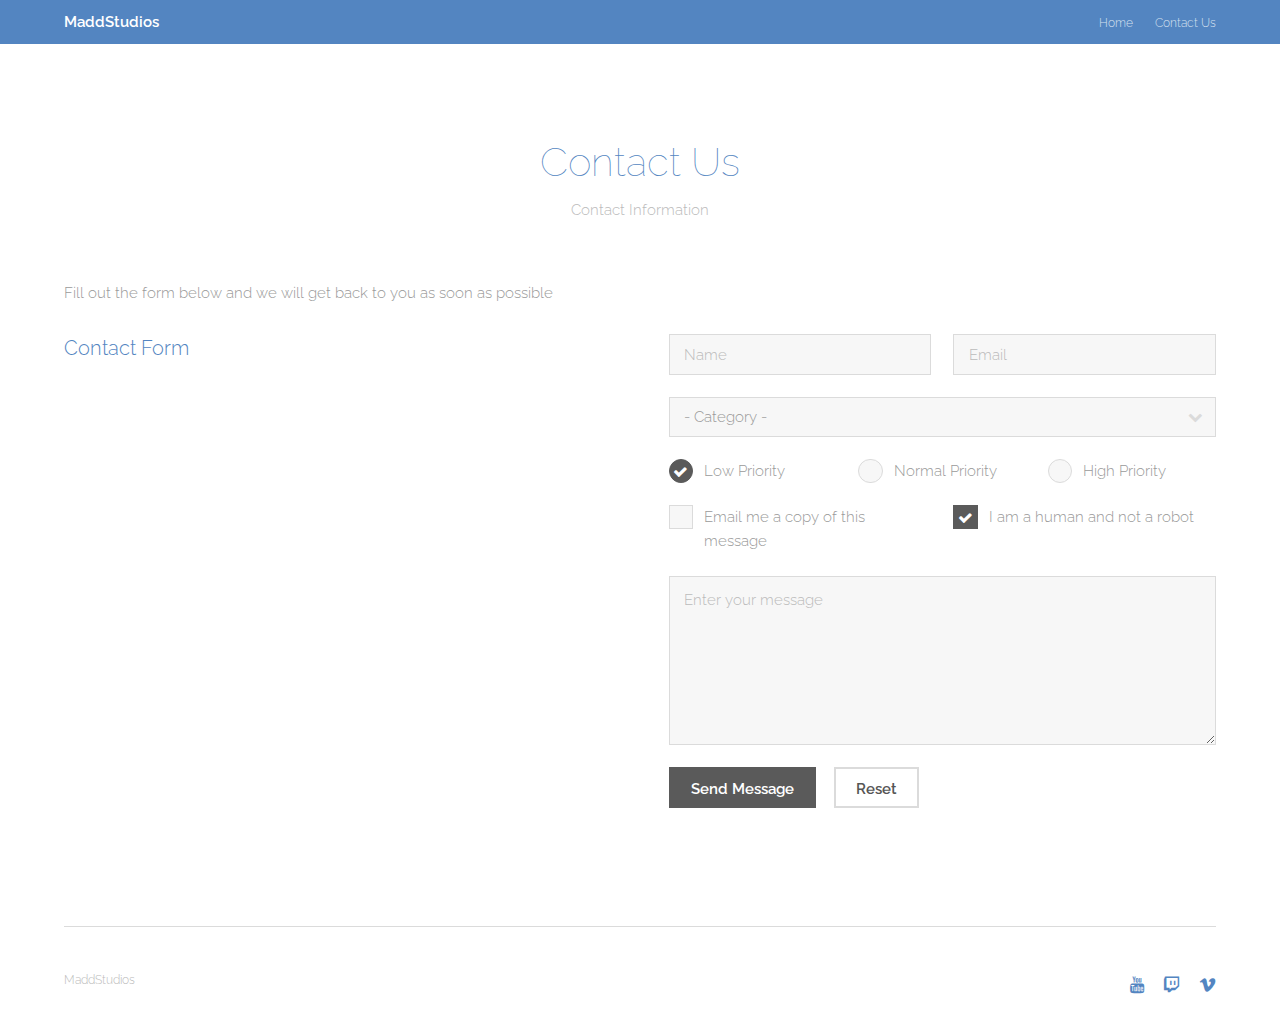
==== commit 4f217f54: "updated contact page" ====
--- a/contact.html
+++ b/contact.html
@@ -1,12 +1,7 @@
 <!DOCTYPE HTML>
-<!--
-	Theory by TEMPLATED
-	templated.co @templatedco
-	Released for free under the Creative Commons Attribution 3.0 license (templated.co/license)
--->
 <html>
 	<head>
-		<title>Elements - Theory by TEMPLATED</title>
+		<title>MaddStudios - Contact Us</title>
 		<meta charset="utf-8" />
 		<meta name="viewport" content="width=device-width, initial-scale=1" />
 		<link rel="stylesheet" href="assets/css/main.css" />
@@ -16,457 +11,93 @@
 		<!-- Header -->
 			<header id="header">
 				<div class="inner">
-					<a href="index.html" class="logo">Theory</a>
+					<a href="index.html" class="logo">MaddStudios</a>
 					<nav id="nav">
 						<a href="index.html">Home</a>
-						<a href="generic.html">Generic</a>
-						<a href="elements.html">Elements</a>
+						<a href="contact.html">Contact Us</a>
 					</nav>
 					<a href="#navPanel" class="navPanelToggle"><span class="fa fa-bars"></span></a>
 				</div>
 			</header>
 
-		<!-- Main -->
-			<section id="main" class="wrapper">
+		<!-- Three -->
+			<section id="three" class="wrapper">
 				<div class="inner">
 					<header class="align-center">
-						<h2>Elements</h2>
-						<p>Aliquam erat volutpat nam dui </p>
+						<h2>Contact Us</h2>
+						<p>Contact Information</p>
 					</header>
-
-				<!-- Content -->
-					<h2 id="content">Sample Content</h2>
-					<p>Praesent ac adipiscing ullamcorper semper ut amet ac risus. Lorem sapien ut odio odio nunc. Ac adipiscing nibh porttitor erat risus justo adipiscing adipiscing amet placerat accumsan. Vis. Faucibus odio magna tempus adipiscing a non. In mi primis arcu ut non accumsan vivamus ac blandit adipiscing adipiscing arcu metus praesent turpis eu ac lacinia nunc ac commodo gravida adipiscing eget accumsan ac nunc adipiscing adipiscing.</p>
-					<div class="row">
-						<div class="6u 12u$(small)">
-							<h3>Sem turpis amet semper</h3>
-							<p>Nunc lacinia ante nunc ac lobortis. Interdum adipiscing gravida odio porttitor sem non mi integer non faucibus ornare mi ut ante amet placerat aliquet. Volutpat commodo eu sed ante lacinia. Sapien a lorem in integer ornare praesent commodo adipiscing arcu in massa commodo lorem accumsan at odio massa ac ac. Semper adipiscing varius montes viverra nibh in adipiscing blandit tempus accumsan.</p>
-						</div>
-						<div class="6u$ 12u$(small)">
-							<h3>Magna odio tempus commodo</h3>
-							<p>In arcu accumsan arcu adipiscing accumsan orci ac. Felis id enim aliquet. Accumsan ac integer lobortis commodo ornare aliquet accumsan erat tempus amet porttitor. Ante commodo blandit adipiscing integer semper orci eget. Faucibus commodo adipiscing mi eu nullam accumsan morbi arcu ornare odio mi adipiscing nascetur lacus ac interdum morbi accumsan vis mi accumsan ac praesent.</p>
-						</div>
-						<!-- Break -->
-						<div class="4u 12u$(medium)">
-							<h3>Interdum sapien gravida</h3>
-							<p>Nunc lacinia ante nunc ac lobortis. Interdum adipiscing gravida odio porttitor sem non mi integer non faucibus ornare mi ut ante amet placerat aliquet. Volutpat eu sed ante lacinia sapien lorem accumsan varius montes viverra nibh in adipiscing blandit tempus accumsan.</p>
-						</div>
-						<div class="4u 12u$(medium)">
-							<h3>Faucibus consequat lorem</h3>
-							<p>Nunc lacinia ante nunc ac lobortis. Interdum adipiscing gravida odio porttitor sem non mi integer non faucibus ornare mi ut ante amet placerat aliquet. Volutpat eu sed ante lacinia sapien lorem accumsan varius montes viverra nibh in adipiscing blandit tempus accumsan.</p>
-						</div>
-						<div class="4u$ 12u$(medium)">
-							<h3>Accumsan montes viverra</h3>
-							<p>Nunc lacinia ante nunc ac lobortis. Interdum adipiscing gravida odio porttitor sem non mi integer non faucibus ornare mi ut ante amet placerat aliquet. Volutpat eu sed ante lacinia sapien lorem accumsan varius montes viverra nibh in adipiscing blandit tempus accumsan.</p>
-						</div>
+					<p>Fill out the form below and we will get back to you as soon as possible</p>
+					<div class="flex flex-2">
+                        <h3>Contact Form</h3>
+                        <form method="post" action="#">
+                            <div class="row uniform">
+                                <div class="6u 12u$(xsmall)">
+                                    <input type="text" name="name" id="name" value="" placeholder="Name" />
+                                </div>
+                                <div class="6u$ 12u$(xsmall)">
+                                    <input type="email" name="email" id="email" value="" placeholder="Email" />
+                                </div>
+                                <!-- Break -->
+                                <div class="12u$">
+                                    <div class="select-wrapper">
+                                        <select name="category" id="category">
+                                            <option value="">- Category -</option>
+                                            <option value="1">IT Services</option>
+                                            <option value="1">PC Building</option>
+                                            <option value="1">Mulitmedia</option>
+                                            <option value="1">Other</option>
+                                        </select>
+                                    </div>
+                                </div>
+                                <!-- Break -->
+                                <div class="4u 12u$(small)">
+                                    <input type="radio" id="priority-low" name="priority" checked>
+                                    <label for="priority-low">Low Priority</label>
+                                </div>
+                                <div class="4u 12u$(small)">
+                                    <input type="radio" id="priority-normal" name="priority">
+                                    <label for="priority-normal">Normal Priority</label>
+                                </div>
+                                <div class="4u$ 12u$(small)">
+                                    <input type="radio" id="priority-high" name="priority">
+                                    <label for="priority-high">High Priority</label>
+                                </div>
+                                <!-- Break -->
+                                <div class="6u 12u$(small)">
+                                    <input type="checkbox" id="copy" name="copy">
+                                    <label for="copy">Email me a copy of this message</label>
+                                </div>
+                                <div class="6u$ 12u$(small)">
+                                    <input type="checkbox" id="human" name="human" checked>
+                                    <label for="human">I am a human and not a robot</label>
+                                </div>
+                                <!-- Break -->
+                                <div class="12u$">
+                                    <textarea name="message" id="message" placeholder="Enter your message" rows="6"></textarea>
+                                </div>
+                                <!-- Break -->
+                                <div class="12u$">
+                                    <ul class="actions">
+                                        <li><input type="submit" value="Send Message" /></li>
+                                        <li><input type="reset" value="Reset" class="alt" /></li>
+                                    </ul>
+                                </div>
+                            </div>
+                        </form>
 					</div>
-
-				<hr class="major" />
-
-				<!-- Elements -->
-					<h2 id="elements">Elements</h2>
-					<div class="row 200%">
-						<div class="6u 12u$(medium)">
-
-							<!-- Text stuff -->
-								<h3>Text</h3>
-								<p>This is <b>bold</b> and this is <strong>strong</strong>. This is <i>italic</i> and this is <em>emphasized</em>.
-								This is <sup>superscript</sup> text and this is <sub>subscript</sub> text.
-								This is <u>underlined</u> and this is code: <code>for (;;) { ... }</code>.</p>
-								<hr />
-								<h2>Heading Level 2</h2>
-								<h3>Heading Level 3</h3>
-								<h4>Heading Level 4</h4>
-								<h5>Heading Level 5</h5>
-								<h6>Heading Level 6</h6>
-								<hr />
-								<header>
-									<h2>Heading with a Subtitle</h2>
-									<p>Lorem ipsum dolor sit amet nullam id egestas urna aliquam</p>
-								</header>
-								<p>Nunc lacinia ante nunc ac lobortis. Interdum adipiscing gravida odio porttitor sem non mi integer non faucibus ornare mi ut ante amet placerat aliquet. Volutpat eu sed ante lacinia sapien lorem accumsan varius montes viverra nibh in adipiscing blandit tempus accumsan.</p>
-								<header>
-									<h3>Heading with a Subtitle</h3>
-									<p>Lorem ipsum dolor sit amet nullam id egestas urna aliquam</p>
-								</header>
-								<p>Nunc lacinia ante nunc ac lobortis. Interdum adipiscing gravida odio porttitor sem non mi integer non faucibus ornare mi ut ante amet placerat aliquet. Volutpat eu sed ante lacinia sapien lorem accumsan varius montes viverra nibh in adipiscing blandit tempus accumsan.</p>
-								<header>
-									<h4>Heading with a Subtitle</h4>
-									<p>Lorem ipsum dolor sit amet nullam id egestas urna aliquam</p>
-								</header>
-								<p>Nunc lacinia ante nunc ac lobortis. Interdum adipiscing gravida odio porttitor sem non mi integer non faucibus ornare mi ut ante amet placerat aliquet. Volutpat eu sed ante lacinia sapien lorem accumsan varius montes viverra nibh in adipiscing blandit tempus accumsan.</p>
-
-							<!-- Lists -->
-								<h3>Lists</h3>
-								<div class="row">
-									<div class="6u 12u$(small)">
-
-										<h4>Unordered</h4>
-										<ul>
-											<li>Dolor pulvinar etiam magna etiam.</li>
-											<li>Sagittis adipiscing lorem eleifend.</li>
-											<li>Felis enim feugiat dolore viverra.</li>
-										</ul>
-
-										<h4>Alternate</h4>
-										<ul class="alt">
-											<li>Dolor pulvinar etiam magna etiam.</li>
-											<li>Sagittis adipiscing lorem eleifend.</li>
-											<li>Felis enim feugiat dolore viverra.</li>
-										</ul>
-
-									</div>
-									<div class="6u$ 12u$(small)">
-
-										<h4>Ordered</h4>
-										<ol>
-											<li>Dolor pulvinar etiam magna etiam.</li>
-											<li>Etiam vel felis at lorem sed viverra.</li>
-											<li>Felis enim feugiat dolore viverra.</li>
-											<li>Dolor pulvinar etiam magna etiam.</li>
-											<li>Etiam vel felis at lorem sed viverra.</li>
-											<li>Felis enim feugiat dolore viverra.</li>
-										</ol>
-
-										<h4>Icons</h4>
-										<ul class="icons">
-											<li><a href="#" class="icon fa-twitter"><span class="label">Twitter</span></a></li>
-											<li><a href="#" class="icon fa-facebook"><span class="label">Facebook</span></a></li>
-											<li><a href="#" class="icon fa-instagram"><span class="label">Instagram</span></a></li>
-											<li><a href="#" class="icon fa-github"><span class="label">Github</span></a></li>
-											<li><a href="#" class="icon fa-dribbble"><span class="label">Dribbble</span></a></li>
-											<li><a href="#" class="icon fa-tumblr"><span class="label">Tumblr</span></a></li>
-										</ul>
-
-									</div>
-								</div>
-								<h4>Definition</h4>
-								<dl>
-									<dt>Item 1</dt>
-									<dd>
-										<p>Lorem ipsum dolor vestibulum ante ipsum primis in faucibus vestibulum. Blandit adipiscing eu felis iaculis volutpat ac adipiscing accumsan eu faucibus. Integer ac pellentesque praesent.</p>
-									</dd>
-									<dt>Item 2</dt>
-									<dd>
-										<p>Lorem ipsum dolor vestibulum ante ipsum primis in faucibus vestibulum. Blandit adipiscing eu felis iaculis volutpat ac adipiscing accumsan eu faucibus. Integer ac pellentesque praesent.</p>
-									</dd>
-									<dt>Item 3</dt>
-									<dd>
-										<p>Lorem ipsum dolor vestibulum ante ipsum primis in faucibus vestibulum. Blandit adipiscing eu felis iaculis volutpat ac adipiscing accumsan eu faucibus. Integer ac pellentesque praesent.</p>
-									</dd>
-								</dl>
-
-								<h4>Actions</h4>
-								<ul class="actions">
-									<li><a href="#" class="button special">Default</a></li>
-									<li><a href="#" class="button">Default</a></li>
-									<li><a href="#" class="button alt">Default</a></li>
-								</ul>
-								<ul class="actions small">
-									<li><a href="#" class="button special small">Small</a></li>
-									<li><a href="#" class="button small">Small</a></li>
-									<li><a href="#" class="button alt small">Small</a></li>
-								</ul>
-								<div class="row">
-									<div class="3u 12u$(small)">
-										<ul class="actions vertical">
-											<li><a href="#" class="button special">Default</a></li>
-											<li><a href="#" class="button">Default</a></li>
-											<li><a href="#" class="button alt">Default</a></li>
-										</ul>
-									</div>
-									<div class="3u 12u$(small)">
-										<ul class="actions vertical small">
-											<li><a href="#" class="button special small">Small</a></li>
-											<li><a href="#" class="button small">Small</a></li>
-											<li><a href="#" class="button alt small">Small</a></li>
-										</ul>
-									</div>
-									<div class="3u 12u$(small)">
-										<ul class="actions vertical">
-											<li><a href="#" class="button special fit">Default</a></li>
-											<li><a href="#" class="button fit">Default</a></li>
-											<li><a href="#" class="button alt fit">Default</a></li>
-										</ul>
-									</div>
-									<div class="3u$ 12u$(small)">
-										<ul class="actions vertical small">
-											<li><a href="#" class="button special small fit">Small</a></li>
-											<li><a href="#" class="button small fit">Small</a></li>
-											<li><a href="#" class="button alt small fit">Small</a></li>
-										</ul>
-									</div>
-								</div>
-
-							<!-- Blockquote -->
-								<h3>Blockquote</h3>
-								<blockquote>Fringilla nisl. Donec accumsan interdum nisi, quis tincidunt felis sagittis eget tempus euismod. Vestibulum ante ipsum primis in faucibus vestibulum. Blandit adipiscing eu felis iaculis volutpat ac adipiscing accumsan faucibus. Vestibulum ante ipsum primis in faucibus vestibulum. Blandit adipiscing eu felis.</blockquote>
-
-							<!-- Table -->
-								<h3>Table</h3>
-
-								<h4>Default</h4>
-								<div class="table-wrapper">
-									<table>
-										<thead>
-											<tr>
-												<th>Name</th>
-												<th>Description</th>
-												<th>Price</th>
-											</tr>
-										</thead>
-										<tbody>
-											<tr>
-												<td>Item 1</td>
-												<td>Ante turpis integer aliquet porttitor.</td>
-												<td>29.99</td>
-											</tr>
-											<tr>
-												<td>Item 2</td>
-												<td>Vis ac commodo adipiscing arcu aliquet.</td>
-												<td>19.99</td>
-											</tr>
-											<tr>
-												<td>Item 3</td>
-												<td> Morbi faucibus arcu accumsan lorem.</td>
-												<td>29.99</td>
-											</tr>
-											<tr>
-												<td>Item 4</td>
-												<td>Vitae integer tempus condimentum.</td>
-												<td>19.99</td>
-											</tr>
-											<tr>
-												<td>Item 5</td>
-												<td>Ante turpis integer aliquet porttitor.</td>
-												<td>29.99</td>
-											</tr>
-										</tbody>
-										<tfoot>
-											<tr>
-												<td colspan="2"></td>
-												<td>100.00</td>
-											</tr>
-										</tfoot>
-									</table>
-								</div>
-
-								<h4>Alternate</h4>
-								<div class="table-wrapper">
-									<table class="alt">
-										<thead>
-											<tr>
-												<th>Name</th>
-												<th>Description</th>
-												<th>Price</th>
-											</tr>
-										</thead>
-										<tbody>
-											<tr>
-												<td>Item 1</td>
-												<td>Ante turpis integer aliquet porttitor.</td>
-												<td>29.99</td>
-											</tr>
-											<tr>
-												<td>Item 2</td>
-												<td>Vis ac commodo adipiscing arcu aliquet.</td>
-												<td>19.99</td>
-											</tr>
-											<tr>
-												<td>Item 3</td>
-												<td> Morbi faucibus arcu accumsan lorem.</td>
-												<td>29.99</td>
-											</tr>
-											<tr>
-												<td>Item 4</td>
-												<td>Vitae integer tempus condimentum.</td>
-												<td>19.99</td>
-											</tr>
-											<tr>
-												<td>Item 5</td>
-												<td>Ante turpis integer aliquet porttitor.</td>
-												<td>29.99</td>
-											</tr>
-										</tbody>
-										<tfoot>
-											<tr>
-												<td colspan="2"></td>
-												<td>100.00</td>
-											</tr>
-										</tfoot>
-									</table>
-								</div>
-
-						</div>
-						<div class="6u$ 12u$(medium)">
-
-							<!-- Buttons -->
-								<h3>Buttons</h3>
-								<ul class="actions">
-									<li><a href="#" class="button special">Special</a></li>
-									<li><a href="#" class="button">Default</a></li>
-									<li><a href="#" class="button alt">Alternate</a></li>
-								</ul>
-								<ul class="actions">
-									<li><a href="#" class="button special big">Big</a></li>
-									<li><a href="#" class="button">Default</a></li>
-									<li><a href="#" class="button alt small">Small</a></li>
-								</ul>
-								<ul class="actions fit">
-									<li><a href="#" class="button special fit">Fit</a></li>
-									<li><a href="#" class="button fit">Fit</a></li>
-									<li><a href="#" class="button alt fit">Fit</a></li>
-								</ul>
-								<ul class="actions fit small">
-									<li><a href="#" class="button special fit small">Fit + Small</a></li>
-									<li><a href="#" class="button fit small">Fit + Small</a></li>
-									<li><a href="#" class="button alt fit small">Fit + Small</a></li>
-								</ul>
-								<ul class="actions">
-									<li><a href="#" class="button special icon fa-search">Icon</a></li>
-									<li><a href="#" class="button icon fa-download">Icon</a></li>
-									<li><a href="#" class="button alt icon fa-check">Icon</a></li>
-								</ul>
-								<ul class="actions">
-									<li><span class="button special disabled">Special</span></li>
-									<li><span class="button disabled">Default</span></li>
-									<li><span class="button alt disabled">Alternate</span></li>
-								</ul>
-
-							<!-- Form -->
-								<h3>Form</h3>
-
-								<form method="post" action="#">
-									<div class="row uniform">
-										<div class="6u 12u$(xsmall)">
-											<input type="text" name="name" id="name" value="" placeholder="Name" />
-										</div>
-										<div class="6u$ 12u$(xsmall)">
-											<input type="email" name="email" id="email" value="" placeholder="Email" />
-										</div>
-										<!-- Break -->
-										<div class="12u$">
-											<div class="select-wrapper">
-												<select name="category" id="category">
-													<option value="">- Category -</option>
-													<option value="1">Manufacturing</option>
-													<option value="1">Shipping</option>
-													<option value="1">Administration</option>
-													<option value="1">Human Resources</option>
-												</select>
-											</div>
-										</div>
-										<!-- Break -->
-										<div class="4u 12u$(small)">
-											<input type="radio" id="priority-low" name="priority" checked>
-											<label for="priority-low">Low Priority</label>
-										</div>
-										<div class="4u 12u$(small)">
-											<input type="radio" id="priority-normal" name="priority">
-											<label for="priority-normal">Normal Priority</label>
-										</div>
-										<div class="4u$ 12u$(small)">
-											<input type="radio" id="priority-high" name="priority">
-											<label for="priority-high">High Priority</label>
-										</div>
-										<!-- Break -->
-										<div class="6u 12u$(small)">
-											<input type="checkbox" id="copy" name="copy">
-											<label for="copy">Email me a copy of this message</label>
-										</div>
-										<div class="6u$ 12u$(small)">
-											<input type="checkbox" id="human" name="human" checked>
-											<label for="human">I am a human and not a robot</label>
-										</div>
-										<!-- Break -->
-										<div class="12u$">
-											<textarea name="message" id="message" placeholder="Enter your message" rows="6"></textarea>
-										</div>
-										<!-- Break -->
-										<div class="12u$">
-											<ul class="actions">
-												<li><input type="submit" value="Send Message" /></li>
-												<li><input type="reset" value="Reset" class="alt" /></li>
-											</ul>
-										</div>
-									</div>
-								</form>
-
-								<hr />
-
-								<form method="post" action="#">
-									<div class="row uniform">
-										<div class="9u 12u$(small)">
-											<input type="text" name="query" id="query" value="" placeholder="Query" />
-										</div>
-										<div class="3u$ 12u$(small)">
-											<input type="submit" value="Search" class="fit" />
-										</div>
-									</div>
-								</form>
-
-							<!-- Image -->
-								<h3>Image</h3>
-
-								<h4>Fit</h4>
-								<span class="image fit"><img src="images/pic01.jpg" alt="" /></span>
-								<div class="box alt">
-									<div class="row 50% uniform">
-										<div class="4u"><span class="image fit"><img src="images/pic01.jpg" alt="" /></span></div>
-										<div class="4u"><span class="image fit"><img src="images/pic01.jpg" alt="" /></span></div>
-										<div class="4u$"><span class="image fit"><img src="images/pic01.jpg" alt="" /></span></div>
-										<!-- Break -->
-										<div class="4u"><span class="image fit"><img src="images/pic01.jpg" alt="" /></span></div>
-										<div class="4u"><span class="image fit"><img src="images/pic01.jpg" alt="" /></span></div>
-										<div class="4u$"><span class="image fit"><img src="images/pic01.jpg" alt="" /></span></div>
-										<!-- Break -->
-										<div class="4u"><span class="image fit"><img src="images/pic01.jpg" alt="" /></span></div>
-										<div class="4u"><span class="image fit"><img src="images/pic01.jpg" alt="" /></span></div>
-										<div class="4u$"><span class="image fit"><img src="images/pic01.jpg" alt="" /></span></div>
-									</div>
-								</div>
-
-								<h4>Left &amp; Right</h4>
-								<p><span class="image left"><img src="images/pic02.jpg" alt="" /></span>Lorem ipsum dolor sit accumsan interdum nisi, quis tincidunt felis sagittis eget. tempus euismod. Vestibulum ante ipsum primis in faucibus vestibulum. Blandit adipiscing eu felis iaculis volutpat ac adipiscing accumsan eu faucibus. Integer ac pellentesque praesent tincidunt felis sagittis eget. tempus euismod. Vestibulum ante ipsum primis sagittis eget. tempus euismod. Vestibulum ante ipsum primis in faucibus vestibulum. Blandit adipiscing eu felis iaculis volutpat ac adipiscing accumsan eu faucibus. Integer ac pellentesque praesent tincidunt felis sagittis eget. tempus euismod. Vestibulum ante ipsum primis in faucibus vestibulum. Blandit adipiscing eu felis iaculis volutpat ac adipiscing accumsan eu faucibus. Integer ac pellentesque praesent. Vestibulum ante ipsum primis in faucibus magna blandit adipiscing eu felis iaculis volutpat lorem ipsum dolor sit amet dolor consequat.</p>
-								<p><span class="image right"><img src="images/pic02.jpg" alt="" /></span>Lorem ipsum dolor sit accumsan interdum nisi, quis tincidunt felis sagittis eget. tempus euismod. Vestibulum ante ipsum primis in faucibus vestibulum. Blandit adipiscing eu felis iaculis volutpat ac adipiscing accumsan eu faucibus. Integer ac pellentesque praesent tincidunt felis sagittis eget. tempus euismod. Vestibulum ante ipsum primis sagittis eget. tempus euismod. Vestibulum ante ipsum primis in faucibus vestibulum. Blandit adipiscing eu felis iaculis volutpat ac adipiscing accumsan eu faucibus. Integer ac pellentesque praesent tincidunt felis sagittis eget. tempus euismod. Vestibulum ante ipsum primis in faucibus vestibulum. Blandit adipiscing eu felis iaculis volutpat ac adipiscing accumsan eu faucibus. Integer ac pellentesque praesent. Vestibulum ante ipsum primis in faucibus magna blandit adipiscing eu felis iaculis volutpat lorem ipsum dolor sit amet dolor consequat.</p>
-
-							<!-- Box -->
-								<h3>Box</h3>
-								<div class="box">
-									<p>Felis sagittis eget tempus primis in faucibus vestibulum. Blandit adipiscing eu felis iaculis volutpat ac adipiscing accumsan eu faucibus. Integer ac pellentesque praesent tincidunt felis sagittis eget. tempus euismod. Magna sed etiam ante ipsum primis in faucibus vestibulum. Blandit adipiscing eu ipsum primis in faucibus vestibulum. Blandit adipiscing eu felis iaculis volutpat ac adipiscing accumsan eu faucibus lorem ipsum dolor sit amet nullam.</p>
-								</div>
-
-							<!-- Preformatted Code -->
-								<h3>Preformatted</h3>
-								<pre><code>i = 0;
-
-while (!deck.isInOrder()) {
-    print 'Iteration ' + i;
-    deck.shuffle();
-    i++;
-}
-
-print 'It took ' + i + ' iterations to sort the deck.';
-</code></pre>
-
-						</div>
-					</div>
-
 				</div>
 			</section>
-
-		<!-- Footer -->
-			<footer id="footer">
+        <!-- Footer -->
+        <footer id="footer">
 				<div class="inner">
 					<div class="flex">
 						<div class="copyright">
-							&copy; Untitled. Design: <a href="https://templated.co">TEMPLATED</a>. Images: <a href="https://unsplash.com">Unsplash</a>.
+                            <a href="https://maddstudios.org">MaddStudios</a>
 						</div>
 						<ul class="icons">
-							<li><a href="#" class="icon fa-facebook"><span class="label">Facebook</span></a></li>
-							<li><a href="#" class="icon fa-twitter"><span class="label">Twitter</span></a></li>
-							<li><a href="#" class="icon fa-linkedin"><span class="label">linkedIn</span></a></li>
-							<li><a href="#" class="icon fa-pinterest-p"><span class="label">Pinterest</span></a></li>
+							<li><a href="#" class="icon fa-youtube"><span class="label">Facebook</span></a></li>
+							<li><a href="#" class="icon fa-twitch"><span class="label">Twitter</span></a></li>
 							<li><a href="#" class="icon fa-vimeo"><span class="label">Vimeo</span></a></li>
 						</ul>
 					</div>
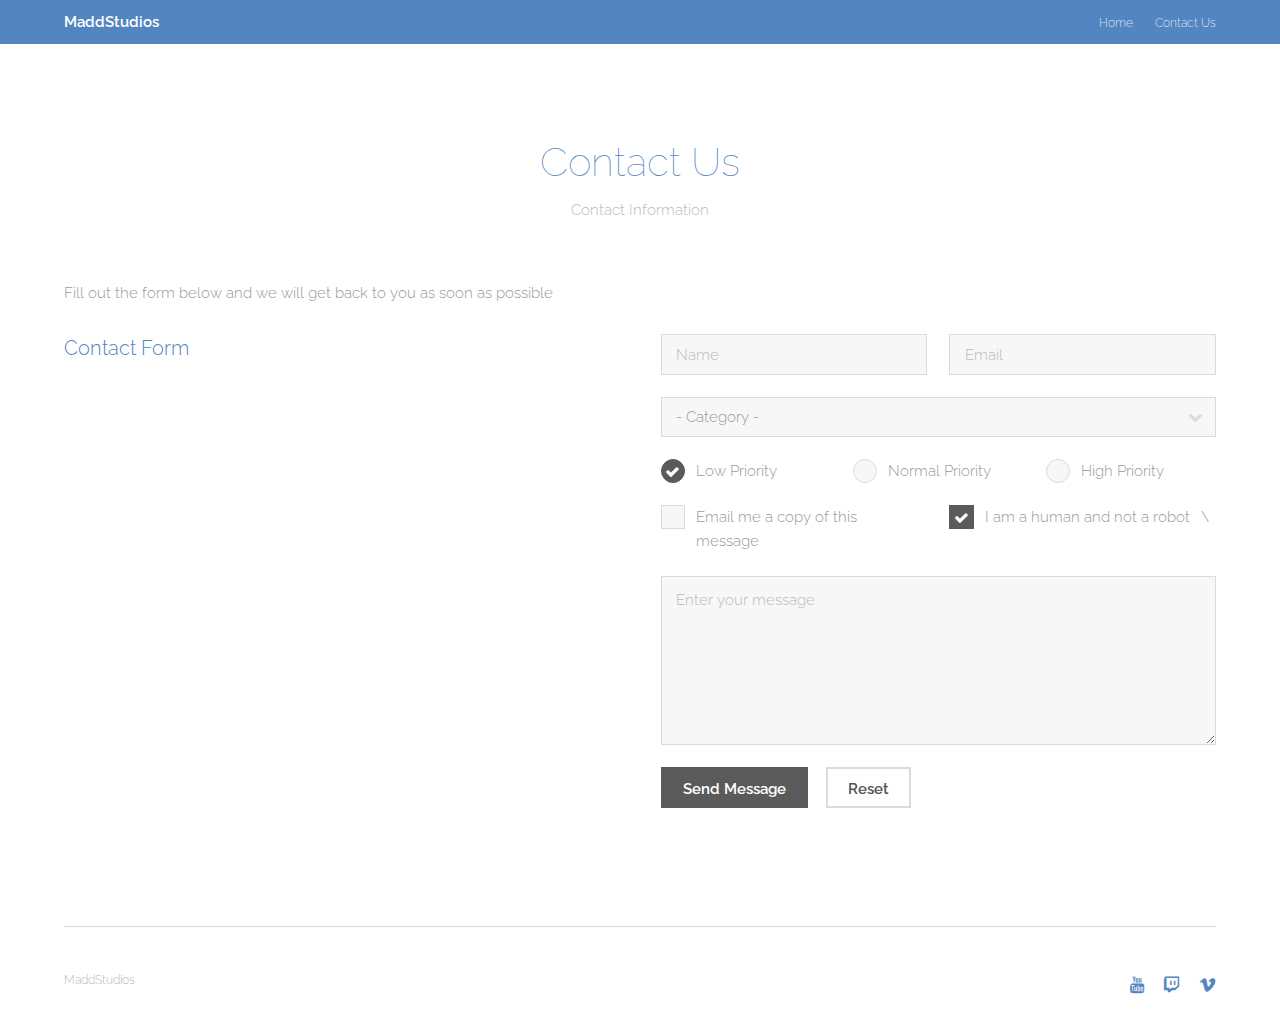
==== commit 7d0ffba0: "cleaned up code" ====
--- a/contact.html
+++ b/contact.html
@@ -1,114 +1,119 @@
 <!DOCTYPE HTML>
 <html>
-	<head>
-		<title>MaddStudios - Contact Us</title>
-		<meta charset="utf-8" />
-		<meta name="viewport" content="width=device-width, initial-scale=1" />
-		<link rel="stylesheet" href="assets/css/main.css" />
-	</head>
-	<body class="subpage">
-
-		<!-- Header -->
-			<header id="header">
-				<div class="inner">
-					<a href="index.html" class="logo">MaddStudios</a>
-					<nav id="nav">
-						<a href="index.html">Home</a>
-						<a href="contact.html">Contact Us</a>
-					</nav>
-					<a href="#navPanel" class="navPanelToggle"><span class="fa fa-bars"></span></a>
-				</div>
-			</header>
-
-		<!-- Three -->
-			<section id="three" class="wrapper">
-				<div class="inner">
-					<header class="align-center">
-						<h2>Contact Us</h2>
-						<p>Contact Information</p>
-					</header>
-					<p>Fill out the form below and we will get back to you as soon as possible</p>
-					<div class="flex flex-2">
-                        <h3>Contact Form</h3>
-                        <form method="post" action="#">
-                            <div class="row uniform">
-                                <div class="6u 12u$(xsmall)">
-                                    <input type="text" name="name" id="name" value="" placeholder="Name" />
-                                </div>
-                                <div class="6u$ 12u$(xsmall)">
-                                    <input type="email" name="email" id="email" value="" placeholder="Email" />
-                                </div>
-                                <!-- Break -->
-                                <div class="12u$">
-                                    <div class="select-wrapper">
-                                        <select name="category" id="category">
-                                            <option value="">- Category -</option>
-                                            <option value="1">IT Services</option>
-                                            <option value="1">PC Building</option>
-                                            <option value="1">Mulitmedia</option>
-                                            <option value="1">Other</option>
-                                        </select>
-                                    </div>
-                                </div>
-                                <!-- Break -->
-                                <div class="4u 12u$(small)">
-                                    <input type="radio" id="priority-low" name="priority" checked>
-                                    <label for="priority-low">Low Priority</label>
-                                </div>
-                                <div class="4u 12u$(small)">
-                                    <input type="radio" id="priority-normal" name="priority">
-                                    <label for="priority-normal">Normal Priority</label>
-                                </div>
-                                <div class="4u$ 12u$(small)">
-                                    <input type="radio" id="priority-high" name="priority">
-                                    <label for="priority-high">High Priority</label>
-                                </div>
-                                <!-- Break -->
-                                <div class="6u 12u$(small)">
-                                    <input type="checkbox" id="copy" name="copy">
-                                    <label for="copy">Email me a copy of this message</label>
-                                </div>
-                                <div class="6u$ 12u$(small)">
-                                    <input type="checkbox" id="human" name="human" checked>
-                                    <label for="human">I am a human and not a robot</label>
-                                </div>
-                                <!-- Break -->
-                                <div class="12u$">
-                                    <textarea name="message" id="message" placeholder="Enter your message" rows="6"></textarea>
-                                </div>
-                                <!-- Break -->
-                                <div class="12u$">
-                                    <ul class="actions">
-                                        <li><input type="submit" value="Send Message" /></li>
-                                        <li><input type="reset" value="Reset" class="alt" /></li>
-                                    </ul>
+    <head>
+        <title>MaddStudios - Contact Us</title>
+        <meta charset="utf-8" />
+        <meta name="viewport" content="width=device-width, initial-scale=1" />
+        <link rel="stylesheet" href="assets/css/main.css" />
+    </head>
+    <body class="subpage">
+        
+        <!-- Header -->
+        <header id="header">
+            <div class="inner">
+                <a href="index.html" class="logo">MaddStudios</a>
+                <nav id="nav">
+                    <a href="index.html">Home</a>
+                    <a href="contact.html">Contact Us</a>
+                </nav>
+                <a href="#navPanel" class="navPanelToggle"><span class="fa fa-bars"></span></a>
+            </div>
+        </header>
+        
+        <!-- Three -->
+        <section id="three" class="wrapper">
+            <div class="inner">
+                <header class="align-center">
+                    <h2>Contact Us</h2>
+                    <p>Contact Information</p>
+                </header>
+                <p>Fill out the form below and we will get back to you as soon as possible</p>
+                <div class="flex flex-2">
+                    <h3>Contact Form</h3>
+                    <form method="post" action="#">
+                        <div class="row uniform">
+                            <div class="6u 12u$(xsmall)">
+                                <input type="text" name="name" id="name" value="" placeholder="Name" />
+                            </div>
+                            <div class="6u$ 12u$(xsmall)">
+                                <input type="email" name="email" id="email" value="" placeholder="Email" />
+                            </div>
+                            
+                            <!-- Break -->
+                            <div class="12u$">
+                                <div class="select-wrapper">
+                                    <select name="category" id="category">
+                                        <option value="">- Category -</option>
+                                        <option value="1">IT Services</option>
+                                        <option value="1">PC Building</option>
+                                        <option value="1">Mulitmedia</option>
+                                        <option value="1">Other</option>
+                                    </select>
                                 </div>
                             </div>
-                        </form>
-					</div>
-				</div>
-			</section>
+                            
+                            <!-- Break -->
+                            <div class="4u 12u$(small)">
+                                <input type="radio" id="priority-low" name="priority" checked>
+                                <label for="priority-low">Low Priority</label>
+                            </div>
+                            <div class="4u 12u$(small)">
+                                <input type="radio" id="priority-normal" name="priority">
+                                <label for="priority-normal">Normal Priority</label>
+                            </div>
+                            <div class="4u$ 12u$(small)">
+                                <input type="radio" id="priority-high" name="priority">
+                                <label for="priority-high">High Priority</label>
+                            </div>
+                            
+                            <!-- Break -->
+                            <div class="6u 12u$(small)">
+                                <input type="checkbox" id="copy" name="copy">
+                                <label for="copy">Email me a copy of this message</label>
+                            </div>
+                            <div class="6u$ 12u$(small)">
+                                <input type="checkbox" id="human" name="human" checked>
+                                <label for="human">I am a human and not a robot</label>\
+                            </div>
+                            
+                            <!-- Break -->
+                            <div class="12u$">
+                                <textarea name="message" id="message" placeholder="Enter your message" rows="6"></textarea>
+                            </div>
+                            
+                            <!-- Break -->
+                            <div class="12u$">
+                                <ul class="actions">
+                                    <li><input type="submit" value="Send Message" /></li>
+                                    <li><input type="reset" value="Reset" class="alt" /></li>
+                                </ul>
+                            </div>
+                        </div>
+                    </form>
+                </div>
+            </div>
+        </section>
+        
         <!-- Footer -->
         <footer id="footer">
-				<div class="inner">
-					<div class="flex">
-						<div class="copyright">
-                            <a href="https://maddstudios.org">MaddStudios</a>
-						</div>
-						<ul class="icons">
-							<li><a href="#" class="icon fa-youtube"><span class="label">Facebook</span></a></li>
-							<li><a href="#" class="icon fa-twitch"><span class="label">Twitter</span></a></li>
-							<li><a href="#" class="icon fa-vimeo"><span class="label">Vimeo</span></a></li>
-						</ul>
-					</div>
-				</div>
-			</footer>
-
-		<!-- Scripts -->
-			<script src="assets/js/jquery.min.js"></script>
-			<script src="assets/js/skel.min.js"></script>
-			<script src="assets/js/util.js"></script>
-			<script src="assets/js/main.js"></script>
-
-	</body>
+            <div class="inner">
+                <div class="flex">
+                    <div class="copyright">
+                        <a href="https://maddstudios.org">MaddStudios</a>
+                    </div>
+                    <ul class="icons">
+                        <li><a href="#" class="icon fa-youtube"><span class="label">Facebook</span></a></li>
+                        <li><a href="#" class="icon fa-twitch"><span class="label">Twitter</span></a></li>
+                        <li><a href="#" class="icon fa-vimeo"><span class="label">Vimeo</span></a></li>
+                    </ul>
+                </div>
+            </div>
+        </footer>
+        
+        <!-- Scripts -->
+        <script src="assets/js/jquery.min.js"></script>
+        <script src="assets/js/skel.min.js"></script>
+        <script src="assets/js/util.js"></script>
+        <script src="assets/js/main.js"></script>
+    </body>
 </html>--- a/assets/css/main.css
+++ b/assets/css/main.css
@@ -2753,6 +2753,7 @@
 			position: absolute;
 			top: 0;
 			font-size: 1em;
+            max-width: 25%
 		}
 
 		#header a {
